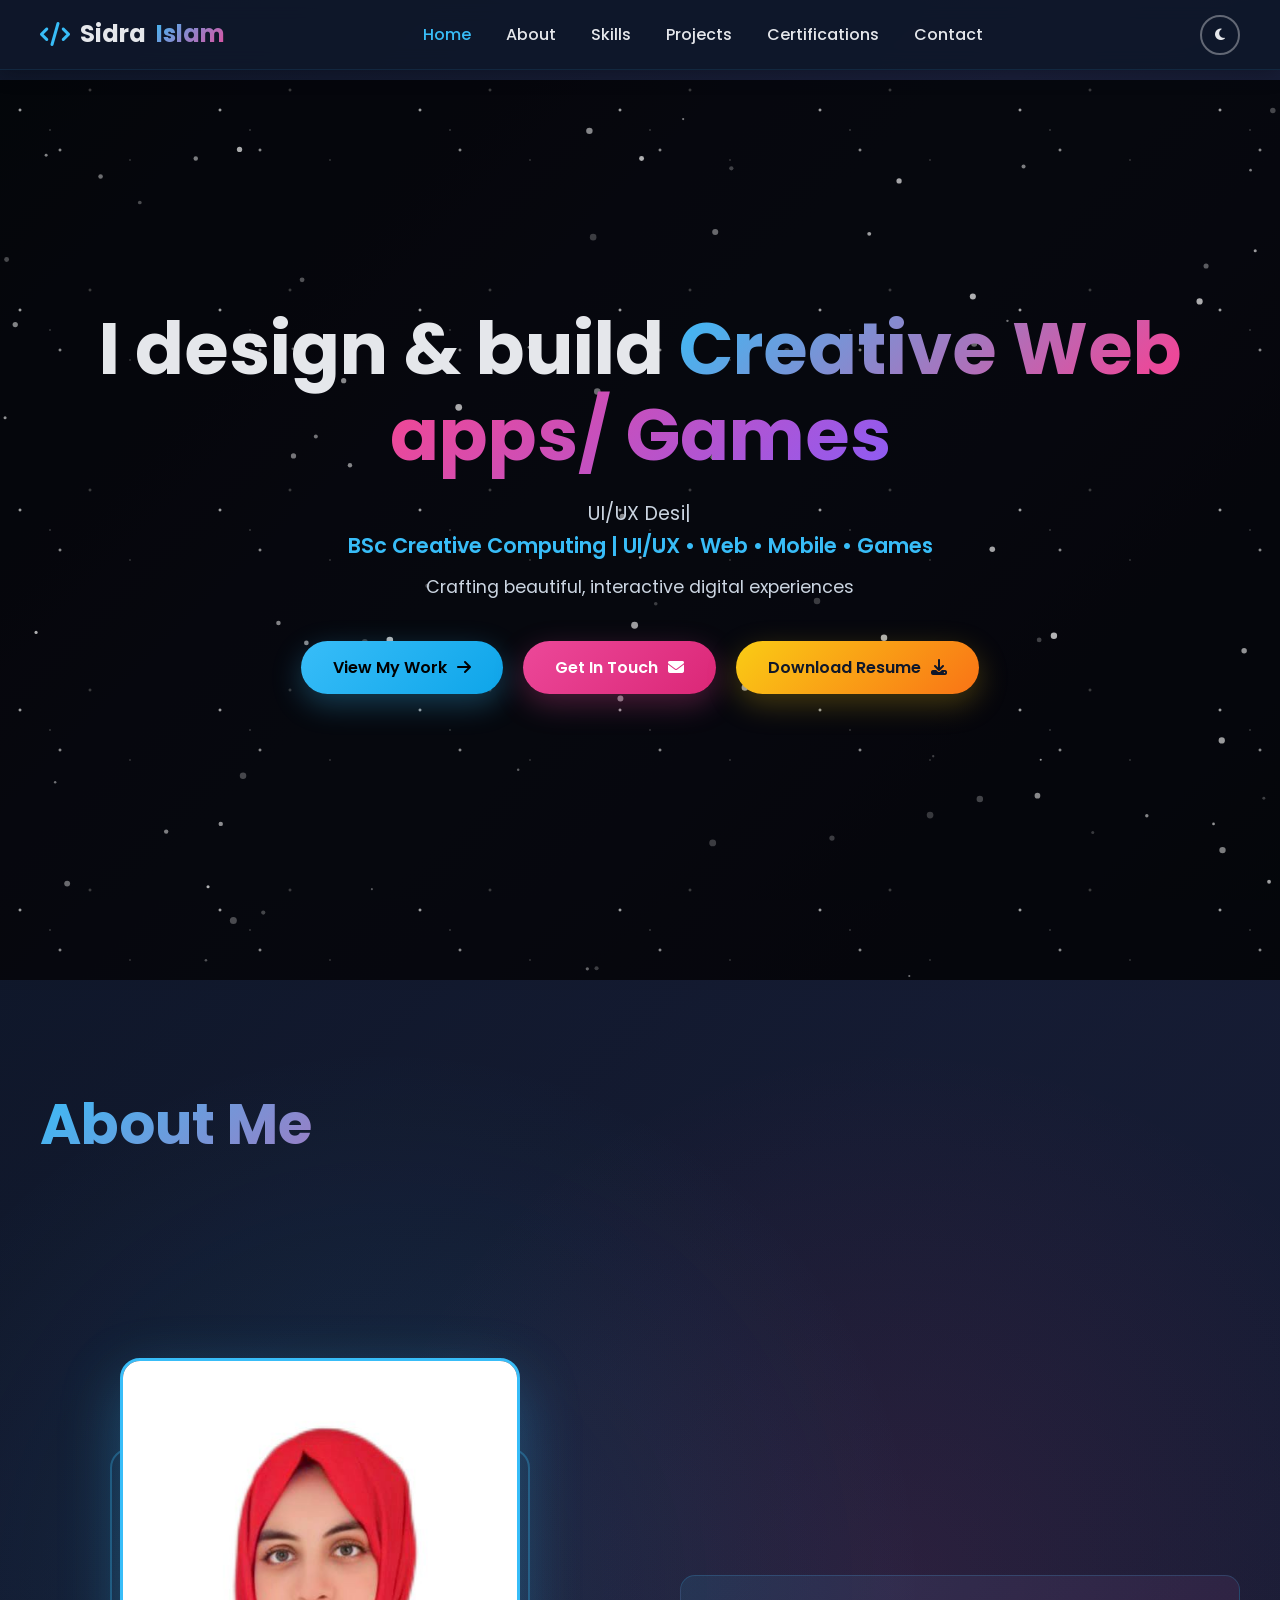
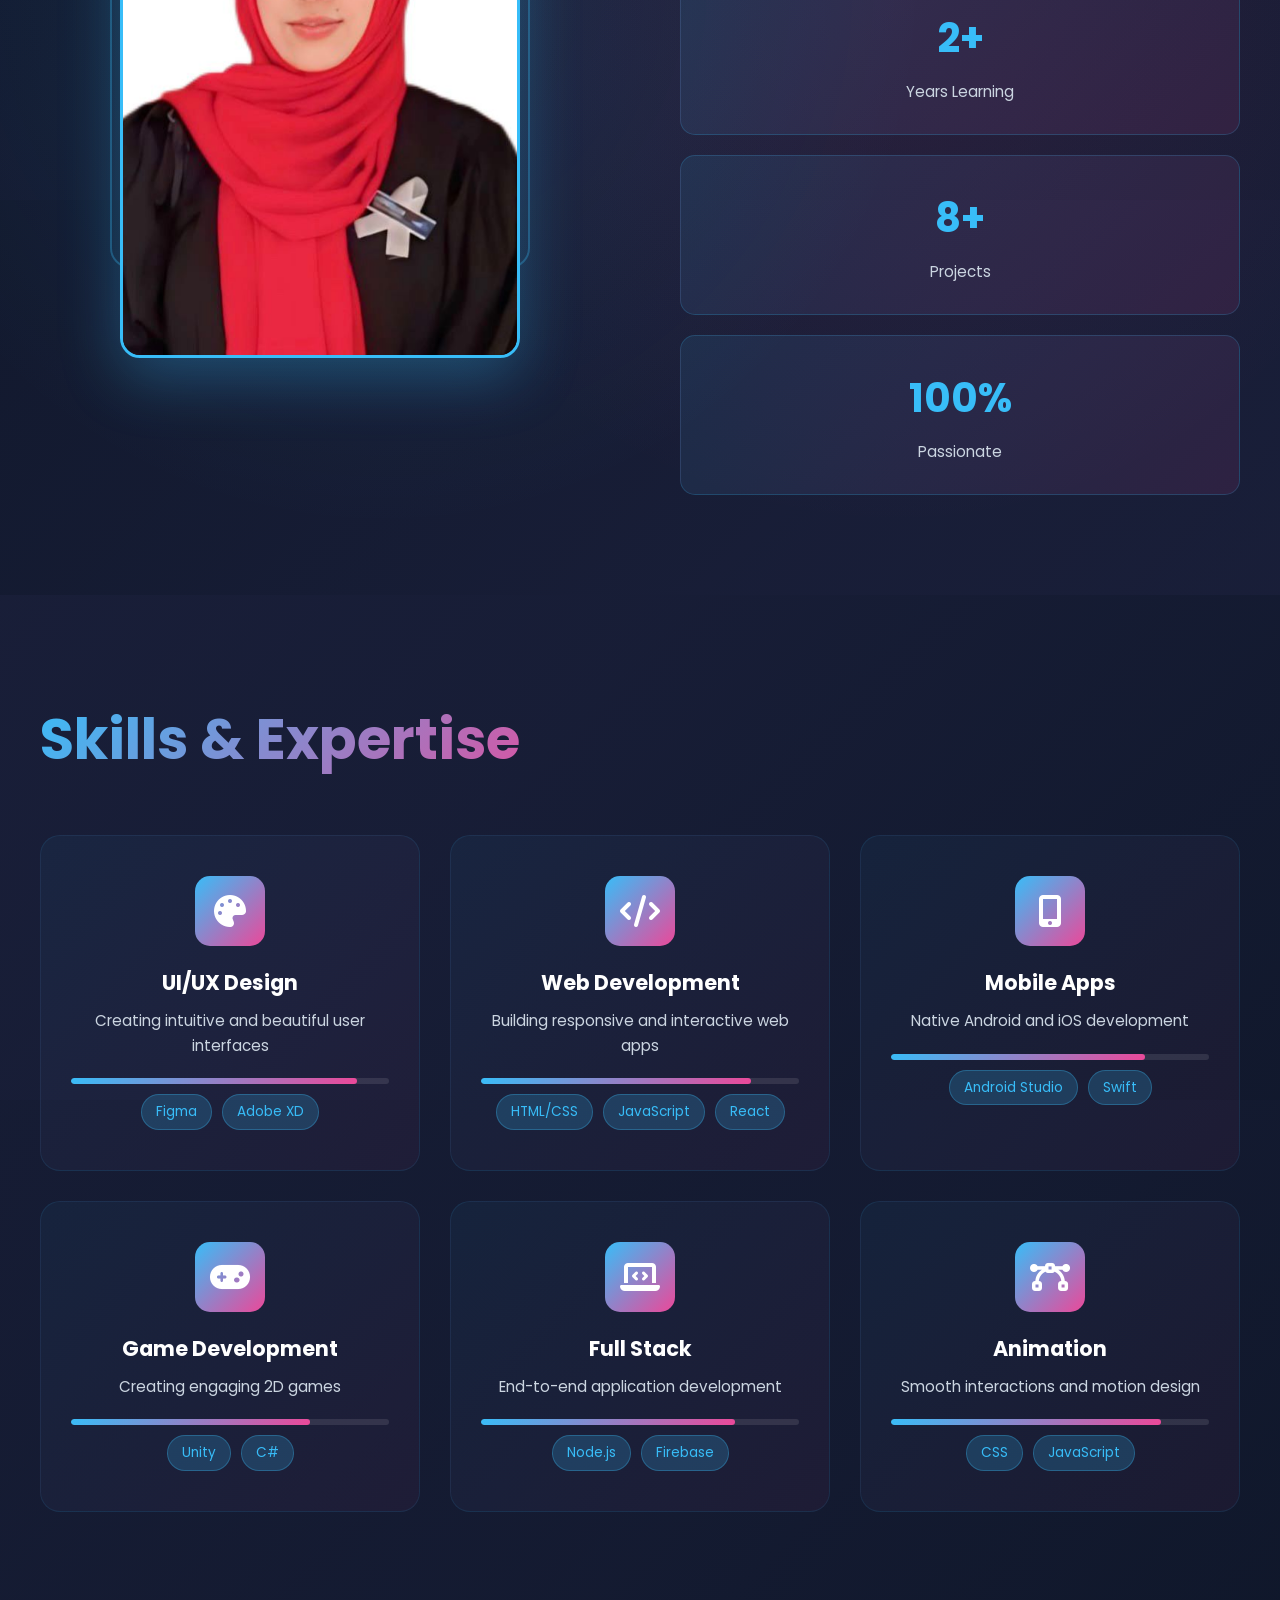
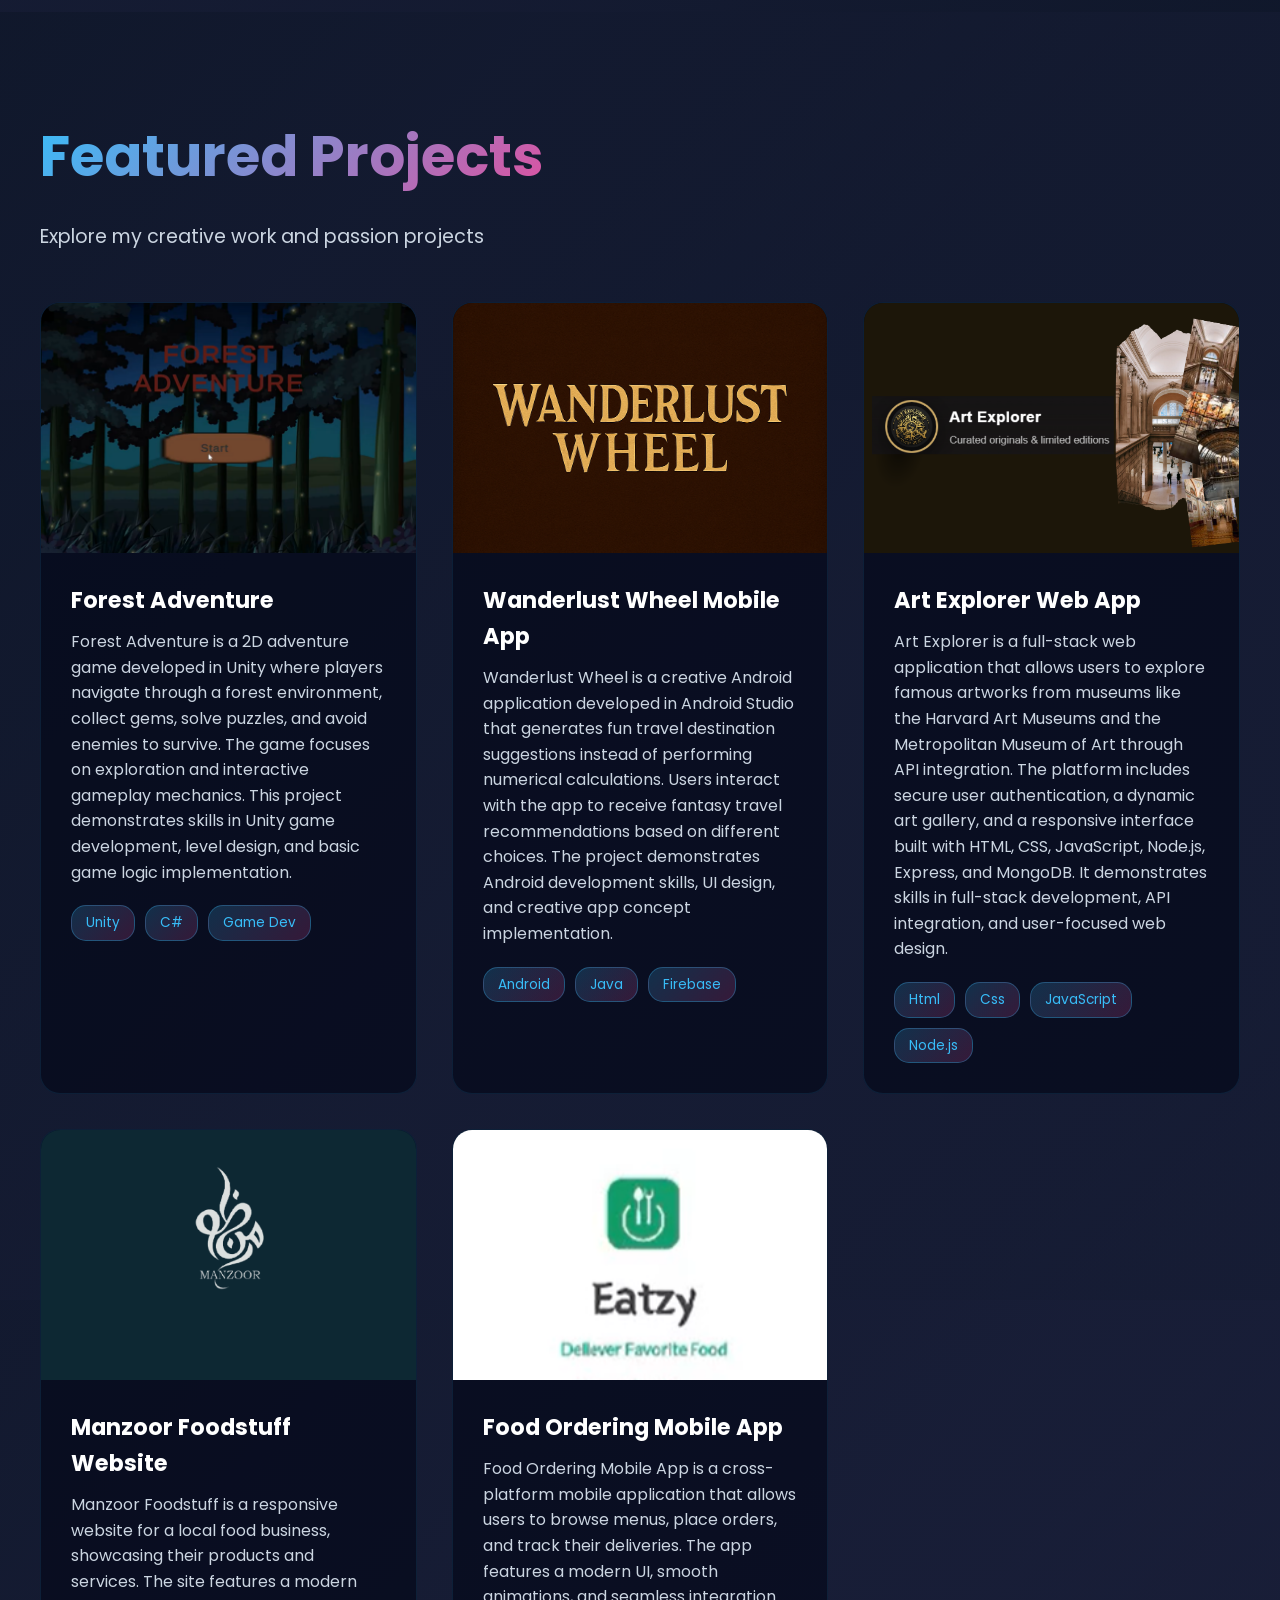
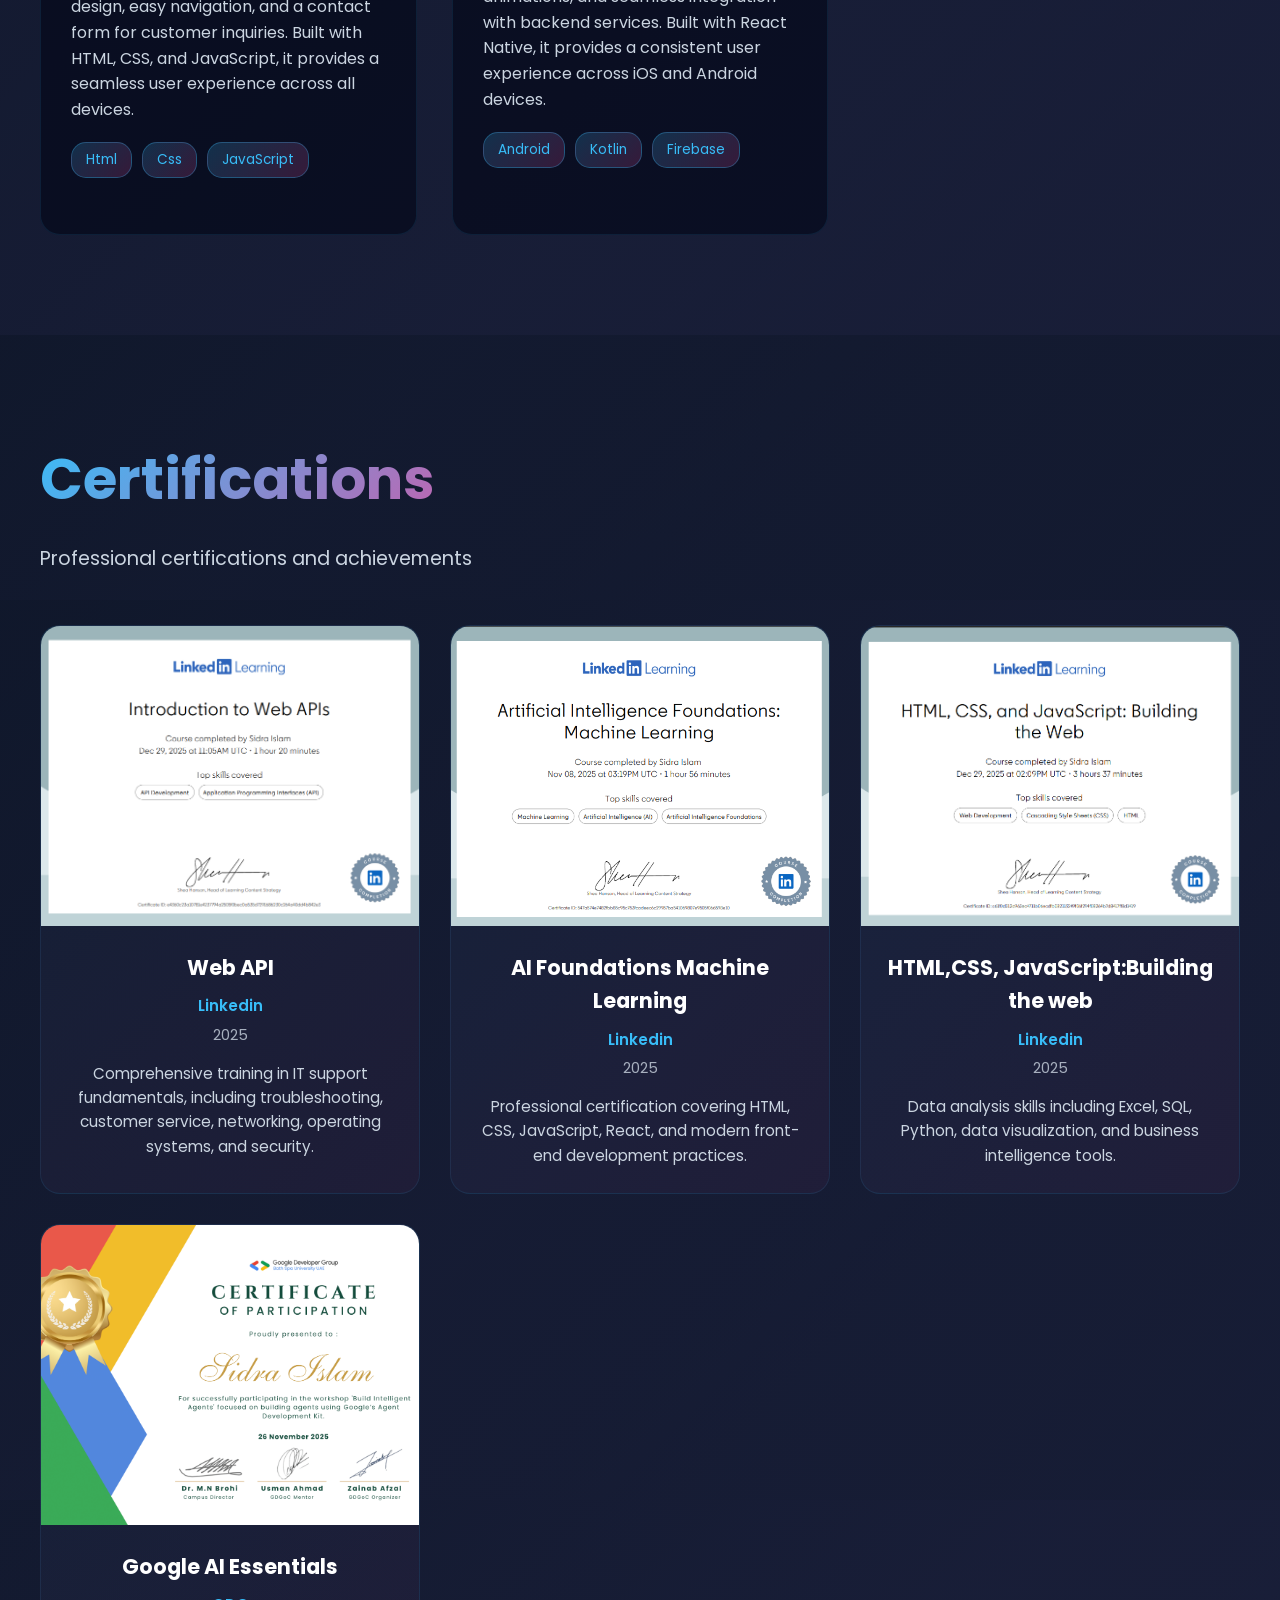
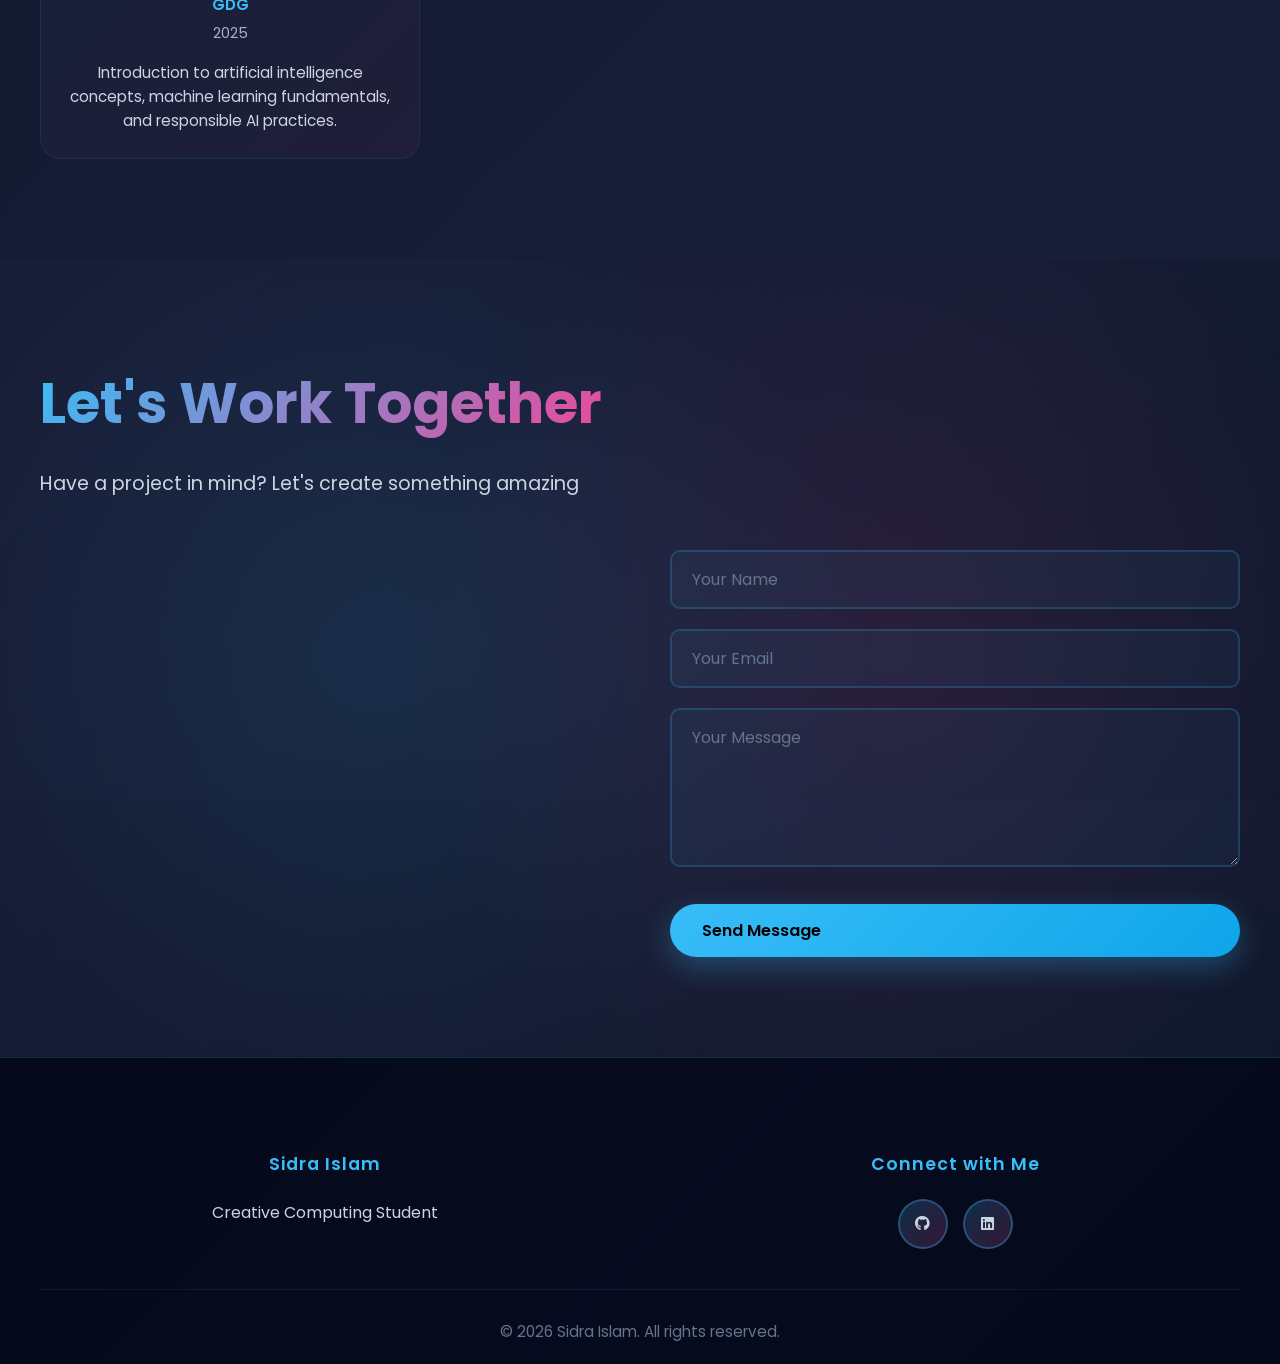
==== Frontend/index.html @ 0fb6f283 "Frontend" ====
<!DOCTYPE html>
<html lang="en">
<head>
  <meta charset="UTF-8" />
  <title>Sidra Islam | Creative Developer Portfolio</title>
  <meta name="viewport" content="width=device-width, initial-scale=1.0" />

  <!-- Fonts -->
  <link href="https://fonts.googleapis.com/css2?family=Poppins:wght@300;400;600;700&family=Space+Mono:wght@400;700&display=swap" rel="stylesheet">

  <!-- Font Awesome -->
  <link rel="stylesheet" href="https://cdnjs.cloudflare.com/ajax/libs/font-awesome/6.5.0/css/all.min.css">

  <link rel="stylesheet" href="style.css">
</head>
<body>
  <button class="scroll-to-top" aria-label="Scroll to top">▲</button>

<!-- NAVBAR -->
<nav class="navbar">
  <div class="logo">
    <i class="fas fa-code"></i>
    Sidra <span>Islam</span>
  </div>
  <ul class="nav-links">
    <li><a href="#home" class="nav-link">Home</a></li>
    <li><a href="#about" class="nav-link">About</a></li>
    <li><a href="#skills" class="nav-link">Skills</a></li>
    <li><a href="#projects" class="nav-link">Projects</a></li>
    <li><a href="#certifications" class="nav-link">Certifications</a></li>
    <li><a href="#contact" class="nav-link">Contact</a></li>
  </ul>
  <button class="theme-toggle" aria-label="Toggle theme">
    <i class="fas fa-sun"></i>
  </button>
  <div class="hamburger">
    <span></span>
    <span></span>
    <span></span>
  </div>
</nav>

<main>

<!-- HERO -->
<section id="home" class="hero">
  <div class="stars"></div>
  <canvas id="particle-canvas" aria-hidden="true"></canvas>

  

  <div class="hero-content">
    <h1 class="hero-title">
      I design & build <span class="gradient-text">Creative Web apps/ Games</span>
    </h1>
    <p class="hero-typed"><span id="typed-text"></span><span class="typed-cursor">|</span></p>
    <p class="hero-subtitle">BSc Creative Computing | UI/UX • Web • Mobile • Games</p>
    <p class="hero-desc">Crafting beautiful, interactive digital experiences</p>

    <div class="hero-buttons">
      <a href="#projects" class="btn btn-primary">
        <span>View My Work</span>
        <i class="fas fa-arrow-right"></i>
      </a>
      <a href="#contact" class="btn btn-secondary">
        <span>Get In Touch</span>
        <i class="fas fa-envelope"></i>
      </a>
      <a href="resume.pdf" class="btn btn-download" download>
        <span>Download Resume</span>
        <i class="fas fa-download"></i>
      </a>
    </div>
  </div>
</section>

<!-- ABOUT -->
<section id="about" class="section about-section">
  <div class="parallax-bg" data-parallax="0.5"></div>
  <div class="section-content">
    <h2 class="section-title">About Me</h2>

    <div class="about-content">
      <div class="about-image">
        <img src="portfolio.jpeg" alt="Sidra Islam">
        <div class="image-border"></div>
      </div>

      <div class="about-text-section">
        <div class="about-text">
          <p>Hi, I’m Sidra — a Creative Computing student at Bath Spa University RAK who enjoys bringing ideas to life through technology.</p>
          <p>For me, coding isn’t just about writing lines of code; it’s about creating experiences. I love designing interactive websites, experimenting with Android apps, and building small games that combine creativity with problem-solving.</p>
          <p>I’m always exploring new tools, learning new skills, and turning curiosity into projects that are both fun and meaningful.</p>
        </div>

        <div class="about-stats">
          <div class="stat-card">
            <div class="stat-number">2+</div>
            <div class="stat-label">Years Learning</div>
          </div>
          <div class="stat-card">
            <div class="stat-number">8+</div>
            <div class="stat-label">Projects</div>
          </div>
          <div class="stat-card">
            <div class="stat-number">100%</div>
            <div class="stat-label">Passionate</div>
          </div>
        </div>
      </div>
    </div>
  </div>
</section>

<!-- SKILLS -->
<section id="skills" class="section skills-section">
  <div class="section-content">
    <h2 class="section-title">Skills & Expertise</h2>

    <div class="skills-grid">
      <div class="skill-card">
        <div class="skill-icon"><i class="fas fa-palette"></i></div>
        <h3>UI/UX Design</h3>
        <p>Creating intuitive and beautiful user interfaces</p>
        <div class="skill-progress" data-skill="90"></div>
        <div class="tech-tags"><span>Figma</span><span>Adobe XD</span></div>
      </div>

      <div class="skill-card">
        <div class="skill-icon"><i class="fas fa-code"></i></div>
        <h3>Web Development</h3>
        <p>Building responsive and interactive web apps</p>
        <div class="skill-progress" data-skill="85"></div>
        <div class="tech-tags"><span>HTML/CSS</span><span>JavaScript</span><span>React</span></div>
      </div>

      <div class="skill-card">
        <div class="skill-icon"><i class="fas fa-mobile-alt"></i></div>
        <h3>Mobile Apps</h3>
        <p>Native Android and iOS development</p>
        <div class="skill-progress" data-skill="80"></div>
        <div class="tech-tags"><span>Android Studio</span><span>Swift</span></div>
      </div>

      <div class="skill-card">
        <div class="skill-icon"><i class="fas fa-gamepad"></i></div>
        <h3>Game Development</h3>
        <p>Creating engaging 2D games</p>
        <div class="skill-progress" data-skill="75"></div>
        <div class="tech-tags"><span>Unity</span><span>C#</span></div>
      </div>

      <div class="skill-card">
        <div class="skill-icon"><i class="fas fa-laptop-code"></i></div>
        <h3>Full Stack</h3>
        <p>End-to-end application development</p>
        <div class="skill-progress" data-skill="80"></div>
        <div class="tech-tags"><span>Node.js</span><span>Firebase</span></div>
      </div>

      <div class="skill-card">
        <div class="skill-icon"><i class="fas fa-bezier-curve"></i></div>
        <h3>Animation</h3>
        <p>Smooth interactions and motion design</p>
        <div class="skill-progress" data-skill="85"></div>
        <div class="tech-tags"><span>CSS</span><span>JavaScript</span></div>
      </div>
    </div>
  </div>
</section>

<!-- PROJECTS -->
<section id="projects" class="section projects-section">
  <div class="section-content">
    <h2 class="section-title">Featured Projects</h2>
    <p class="section-subtitle">Explore my creative work and passion projects</p>

    <div class="projects-grid">

      <!-- Forest Adventure -->
      <div class="project-card">
        <div class="project-image">
          <img src="ForestAdventure.png" alt="Forest Adventure">
          <div class="project-overlay">
            <a href="https://sidraislam.itch.io/forest-adventure" class="project-link">View Project <i class="fas fa-external-link-alt"></i></a>
          </div>
        </div>
        <div class="project-info">
          <h3>Forest Adventure</h3>
          <p>Forest Adventure is a 2D adventure game developed in Unity where players navigate through a forest environment, collect gems, solve puzzles, and avoid enemies to survive. The game focuses on exploration and interactive gameplay mechanics. This project demonstrates skills in Unity game development, level design, and basic game logic implementation.</p>
          <div class="project-tags">
            <span class="tag">Unity</span>
            <span class="tag">C#</span>
            <span class="tag">Game Dev</span>
          </div>
        </div>
      </div>

      <!-- Wanderlust Wheel App -->
      <div class="project-card">
        <div class="project-image">
          <img src="wander.png" alt="Wanderlust Wheel App">
          <div class="project-overlay">
            <a href="https://www.youtube.com/watch?v=rmPqyyoW2Y8" class="project-link">View Project <i class="fas fa-external-link-alt"></i></a>
          </div>
        </div>
        <div class="project-info">
          <h3>Wanderlust Wheel Mobile App</h3>
          <p>Wanderlust Wheel is a creative Android application developed in Android Studio that generates fun travel destination suggestions instead of performing numerical calculations. Users interact with the app to receive fantasy travel recommendations based on different choices. The project demonstrates Android development skills, UI design, and creative app concept implementation.</p>
          <div class="project-tags">
            <span class="tag">Android</span>
            <span class="tag">Java</span>
            <span class="tag">Firebase</span>
          </div>
        </div>
      </div>

       <!-- Art Explorer Web App -->
      <div class="project-card">
        <div class="project-image">
          <img src="art.png" alt="Art Explorer Web App">
          <div class="project-overlay">
            <a href="https://myartwebsite.vercel.app/" class="project-link">View Project <i class="fas fa-external-link-alt"></i></a>
          </div>
        </div>
        <div class="project-info">
          <h3>Art Explorer Web App</h3>
          <p>Art Explorer is a full-stack web application that allows users to explore famous artworks from museums like the Harvard Art Museums and the Metropolitan Museum of Art through API integration. The platform includes secure user authentication, a dynamic art gallery, and a responsive interface built with HTML, CSS, JavaScript, Node.js, Express, and MongoDB. It demonstrates skills in full-stack development, API integration, and user-focused web design.</p>
          <div class="project-tags">
            <span class="tag">Html</span>
            <span class="tag">Css</span>
            <span class="tag">JavaScript</span>
            <span class="tag">Node.js</span>
          </div>
        </div>
      </div>

       <!-- Manzoor Foodstuff -->
      <div class="project-card">
        <div class="project-image">
          <img src="manzoor.png" alt="Manzoor Foodstuff Website">
          <div class="project-overlay">
            <a href="https://manzoor.netlify.app/" class="project-link">View Project <i class="fas fa-external-link-alt"></i></a>
          </div>
        </div>
        <div class="project-info">
          <h3>Manzoor Foodstuff Website</h3>
          <p>Manzoor Foodstuff is a responsive website for a local food business, showcasing their products and services. The site features a modern design, easy navigation, and a contact form for customer inquiries. Built with HTML, CSS, and JavaScript, it provides a seamless user experience across all devices.</p>
          <div class="project-tags">
            <span class="tag">Html</span>
            <span class="tag">Css</span>
            <span class="tag">JavaScript</span>
          </div>
        </div>
      </div>

       <!-- Food Ordering Mobile App -->
      <div class="project-card">
        <div class="project-image">
          <img src="eatzy.png" alt="Food Ordering Mobile App">
          <div class="project-overlay">
            <a href="https://www.youtube.com/watch?v=PSB_Wx4ewww" class="project-link">View Project <i class="fas fa-external-link-alt"></i></a>
          </div>
        </div>
        <div class="project-info">
          <h3>Food Ordering Mobile App</h3>
          <p>Food Ordering Mobile App is a cross-platform mobile application that allows users to browse menus, place orders, and track their deliveries. The app features a modern UI, smooth animations, and seamless integration with backend services. Built with React Native, it provides a consistent user experience across iOS and Android devices.</p>
          <div class="project-tags">
            <span class="tag">Android</span>
            <span class="tag">Kotlin</span>
            <span class="tag">Firebase</span>
          </div>
        </div>
      </div>

       <!-- Machine Learning  -->
      <div class="project-card">
        <div class="project-image">
          <img src="customerchurn.png" alt="Machine Learning Project">
          <div class="project-overlay">
            <a href="https://www.kaggle.com/code/sidraislam/customer-churn-prediction-ml-model" class="project-link">View Project <i class="fas fa-external-link-alt"></i></a>
          </div>
        </div>
        <div class="project-info">
          <h3>Customer Churn Prediction</h3>
          <p>Customer Churn Prediction is a machine learning project aimed at predicting which customers are likely to leave a service. The project involves data preprocessing, feature engineering, and model training using Python and TensorFlow. It demonstrates skills in data analysis, machine learning, and predictive modeling.</p>
          <div class="project-tags">
            <span class="tag">Kaggle</span>
            <span class="tag">Python</span>
            <span class="tag">ML</span>
          </div>
        </div>
      </div>

    </div>
  </div>
</section>

<!-- CERTIFICATIONS -->
<section id="certifications" class="section certifications-section">
  <div class="section-content">
    <h2 class="section-title">Certifications</h2>
    <p class="section-subtitle">Professional certifications and achievements</p>

    <div class="certifications-grid">
      <!-- Certification 1 -->
      <div class="certification-card">
        <div class="certification-image">
          <img src="api.png" alt="Web API Certificate">
          <div class="certification-overlay">
            <a href="google-it-support.png" class="certification-link" target="_blank">View Certificate <i class="fas fa-external-link-alt"></i></a>
          </div>
        </div>
        <div class="certification-info">
          <h3>Web API</h3>
          <p class="certification-issuer">Linkedin</p>
          <p class="certification-date">2025</p>
          <p class="certification-description">Comprehensive training in IT support fundamentals, including troubleshooting, customer service, networking, operating systems, and security.</p>
        </div>
      </div>

      <!-- Certification 2 -->
      <div class="certification-card">
        <div class="certification-image">
          <img src="ai.png" alt="AI Foundations Machine Learning Certificate">
          <div class="certification-overlay">
            <a href="meta-frontend.png" class="certification-link" target="_blank">View Certificate <i class="fas fa-external-link-alt"></i></a>
          </div>
        </div>
        <div class="certification-info">
          <h3>AI Foundations Machine Learning</h3>
          <p class="certification-issuer">Linkedin</p>
          <p class="certification-date">2025</p>
          <p class="certification-description">Professional certification covering HTML, CSS, JavaScript, React, and modern front-end development practices.</p>
        </div>
      </div>

      <!-- Certification 3 -->
      <div class="certification-card">
        <div class="certification-image">
          <img src="html.png" alt="HTML,CSS, JavaScript:Building the web">
          <div class="certification-overlay">
            <a href="ibm-data-analyst.png" class="certification-link" target="_blank">View Certificate <i class="fas fa-external-link-alt"></i></a>
          </div>
        </div>
        <div class="certification-info">
          <h3>HTML,CSS, JavaScript:Building the web</h3>
          <p class="certification-issuer">Linkedin</p>
          <p class="certification-date">2025</p>
          <p class="certification-description">Data analysis skills including Excel, SQL, Python, data visualization, and business intelligence tools.</p>
        </div>
      </div>

      <!-- Certification 4 -->
      <div class="certification-card">
        <div class="certification-image">
          <img src="certificates-67.png" alt="Google AI Essentials Certificate">
          <div class="certification-overlay">
            <a href="google-ai-essentials.png" class="certification-link" target="_blank">View Certificate <i class="fas fa-external-link-alt"></i></a>
          </div>
        </div>
        <div class="certification-info">
          <h3>Google AI Essentials</h3>
          <p class="certification-issuer">GDG</p>
          <p class="certification-date">2025</p>
          <p class="certification-description">Introduction to artificial intelligence concepts, machine learning fundamentals, and responsible AI practices.</p>
        </div>
      </div>

         <!-- Certification 5 -->
      <div class="certification-card">
        <div class="certification-image">
          <img src="python.png" alt="Python">
          <div class="certification-overlay">
            <a href="python.png" class="certification-link" target="_blank">View Certificate <i class="fas fa-external-link-alt"></i></a>
          </div>
        </div>
        <div class="certification-info">
          <h3>Python Intermediate</h3>
          <p class="certification-issuer">Sololearn</p>
          <p class="certification-date">2024</p>
          <p class="certification-description">Python programming skills including data structures, algorithms, and web development.</p>
        </div>
      </div>
    </div>
  </div>
</section>

<!-- CONTACT -->
<section id="contact" class="section contact-section">
  <div class="parallax-bg contact-bg" data-parallax="0.3"></div>

  <div class="section-content">
    <h2 class="section-title">Let's Work Together</h2>
    <p class="section-subtitle">Have a project in mind? Let's create something amazing</p>

    <div class="contact-container">
      <div class="contact-info">

        <div class="info-card">
          <i class="fas fa-envelope"></i>
          <h3>Email</h3>
          <p><a href="mailto:sidraislam234@gmail.com">sidraislam234@gmail.com</a></p>
        </div>

        <div class="info-card">
          <i class="fas fa-map-marker-alt"></i>
          <h3>Location</h3>
          <p>Sharjah, UAE</p>
        </div>

      </div>

      <form class="contact-form">
        <div class="form-group">
          <input type="text" placeholder="Your Name" required>
        </div>
        <div class="form-group">
          <input type="email" placeholder="Your Email" required>
        </div>
        <div class="form-group">
          <textarea placeholder="Your Message" rows="5" required></textarea>
        </div>
        <button type="submit" class="btn btn-primary">Send Message</button>
      </form>
    </div>
  </div>
</section>

</main>

<footer>
  <div class="footer-content">

    <div class="footer-section">
      <h4>Sidra Islam</h4>
      <p>Creative Computing Student</p>
    </div>

    <div class="footer-section">
      <h4>Connect with Me</h4>
      <div class="socials">
        <a href="https://github.com/sidraislam48" class="social-link" target="_blank">
          <i class="fab fa-github"></i>
        </a>
        <a href="https://www.linkedin.com/in/sidra-islam-90b62b352/" class="social-link" target="_blank">
          <i class="fab fa-linkedin"></i>
        </a>
      </div>
    </div>

  </div>

  <div class="footer-bottom">
    <p>© 2026 Sidra Islam. All rights reserved.</p>
  </div>
</footer>

<script src="app.js"></script>
</body>
</html>
---- Frontend/style.css ----
* {
  margin: 0;
  padding: 0;
  box-sizing: border-box;
  font-family: 'Poppins', sans-serif;
}

html, body {
  height: 100%;
} 

html {
  scroll-behavior: smooth;
}

body {
  background: linear-gradient(135deg, #0f172a 0%, #1a1f3a 50%, #0f172a 100%);
  color: #e5e7eb;
  overflow-x: hidden;
  line-height: 1.6;
  display: flex;
  flex-direction: column;
}

/* ===== THEME ===== */
body.dark-theme {
  background: linear-gradient(135deg, #070a12 0%, #13172a 50%, #070a12 100%);
  color: #d1d5db;
}

body.dark-theme .navbar {
  background: rgba(7, 10, 18, 0.95);
}

body.dark-theme .btn-primary {
  background: linear-gradient(135deg, #8b5cf6, #ec4899);
}

body.dark-theme .btn-secondary {
  background: rgba(66, 71, 88, 0.7);
}

body.dark-theme .card, body.dark-theme .skill-card, body.dark-theme .project-card, body.dark-theme .certification-card {
  background: rgba(15, 18, 28, 0.7);
  border-color: rgba(88, 100, 242, 0.2);
}

main {
  flex: 1;
}


/* ===== NAVBAR ===== */
.navbar {
  display: flex;
  justify-content: space-between;
  align-items: center;
  padding: 15px 40px;
  position: fixed;
  top: 0;
  width: 100%;
  background: rgba(15, 23, 42, 0.95);
  backdrop-filter: blur(10px);
  z-index: 1000;
  box-shadow: 0 2px 20px rgba(0, 0, 0, 0.3);
  border-bottom: 1px solid rgba(56, 189, 248, 0.1);
  height: 70px;
}

.logo {
  font-size: 24px;
  font-weight: 700;
  display: flex;
  align-items: center;
  gap: 10px;
  cursor: pointer;
  transition: all 0.3s ease;
}

.logo:hover {
  transform: scale(1.05);
  color: #38bdf8;
}

.logo i {
  color: #38bdf8;
  animation: float 3s ease-in-out infinite;
}

.logo span {
  background: linear-gradient(135deg, #38bdf8, #ec4899);
  -webkit-background-clip: text;
  -webkit-text-fill-color: transparent;
  background-clip: text;
}

.nav-links {
  list-style: none;
  display: flex;
  gap: 35px;
}

.nav-link {
  color: #e5e7eb;
  text-decoration: none;
  position: relative;
  font-weight: 500;
  transition: color 0.3s ease;
}

.nav-link::after {
  content: '';
  position: absolute;
  bottom: -5px;
  left: 0;
  width: 0;
  height: 2px;
  background: linear-gradient(90deg, #38bdf8, #ec4899);
  transition: width 0.3s ease;
}

.nav-link:hover {
  color: #38bdf8;
}

.nav-link:hover::after {
  width: 100%;
}

.hamburger {
  display: none;
  flex-direction: column;
  cursor: pointer;
}

.hamburger span {
  width: 25px;
  height: 3px;
  background: #38bdf8;
  margin: 5px 0;
  border-radius: 3px;
  transition: all 0.3s ease;
}

.theme-toggle {
  background: transparent;
  border: 2px solid rgba(255, 255, 255, 0.35);
  border-radius: 999px;
  width: 40px;
  height: 40px;
  display: flex;
  justify-content: center;
  align-items: center;
  color: #e5e7eb;
  cursor: pointer;
  transition: all 0.3s ease;
  margin-left: 20px;
}

.theme-toggle:hover {
  background: rgba(255, 255, 255, 0.08);
  transform: scale(1.05);
}

.scroll-to-top {
  position: fixed;
  bottom: 30px;
  right: 30px;
  width: 48px;
  height: 48px;
  border-radius: 50%;
  background: rgba(56, 189, 248, 0.9);
  color: #0f172a;
  border: none;
  cursor: pointer;
  display: flex;
  justify-content: center;
  align-items: center;
  font-size: 1.2rem;
  opacity: 0;
  pointer-events: none;
  transition: all 0.3s ease;
  z-index: 1100;
}

.scroll-to-top.visible {
  opacity: 1;
  pointer-events: auto;
  transform: translateY(0);
}

.hero-typed {
  color: #cbd5e1;
  margin-top: 12px;
  font-size: 1.2rem;
  letter-spacing: 0.02em;
  min-height: 28px;
}

.typed-cursor {
  display: inline-block;
  animation: blink 0.8s infinite;
}

@keyframes blink {
  0%, 100% { opacity: 0; }
  50% { opacity: 1; }
}

.skill-progress {
  position: relative;
  height: 6px;
  background: rgba(255, 255, 255, 0.1);
  border-radius: 999px;
  margin: 15px 0 10px;
  overflow: hidden;
}

.skill-progress::after {
  content: '';
  position: absolute;
  top: 0;
  left: 0;
  height: 100%;
  width: var(--progress, 0%);
  background: linear-gradient(135deg, #38bdf8, #ec4899);
  border-radius: 999px;
  transition: width 1.2s ease;
}

/* ===== HERO SECTION ===== */
.hero {
  min-height: 100vh;
  display: flex;
  justify-content: center;
  align-items: center;
  text-align: center;
  margin-top: 80px;
  position: relative;
  overflow: hidden;
  background: linear-gradient(135deg, rgba(15, 23, 42, 0.8) 0%, rgba(26, 31, 58, 0.8) 50%, rgba(15, 23, 42, 0.8) 100%);
}

.stars {
  position: absolute;
  top: 0;
  left: 0;
  width: 100%;
  height: 100%;
  z-index: 0;
  background-image: 
    radial-gradient(2px 2px at 20px 30px, #eee, rgba(0, 0, 0, 0.2)),
    radial-gradient(2px 2px at 60px 70px, #fff, rgba(0, 0, 0, 0.3)),
    radial-gradient(1px 1px at 50px 50px, #ddd, rgba(0, 0, 0, 0.2)),
    radial-gradient(1px 1px at 130px 80px, #fff, rgba(0, 0, 0, 0.2)),
    radial-gradient(2px 2px at 90px 10px, #eee, rgba(0, 0, 0, 0.3));
  background-repeat: repeat;
  background-size: 200px 200px;
  animation: twinkle 5s infinite;
  pointer-events: none;
}

#particle-canvas {
  position: absolute;
  top: 0;
  left: 0;
  width: 100%;
  height: 100%;
  z-index: 1;
  pointer-events: none;
}

.skill-badges {
  position: absolute;
  top: 0;
  left: 0;
  width: 100%;
  height: 100%;
  z-index: 1;
  pointer-events: none;
}

.skill-badge {
  position: absolute;
  top: var(--y, 50%);
  left: var(--x, 50%);
  transform: translate(-50%, -50%);
  width: 56px;
  height: 56px;
  border-radius: 50%;
  display: flex;
  justify-content: center;
  align-items: center;
  background: rgba(56, 189, 248, 0.15);
  border: 2px solid rgba(56, 189, 248, 0.45);
  box-shadow: 0 10px 40px rgba(8, 16, 28, 0.35);
  color: #38bdf8;
  font-size: 1.2rem;
  animation: floatBadge 8s ease-in-out infinite;
  animation-delay: var(--delay, 0s);
}

.skill-badge i {
  transform: translateZ(0);
}

@keyframes floatBadge {
  0%, 100% {
    transform: translate(-50%, -50%) translateY(0) rotate(0deg);
  }
  50% {
    transform: translate(-50%, -50%) translateY(-20px) rotate(15deg);
  }
}

.btn-download {
  background: linear-gradient(135deg, #facc15, #f97316);
  color: #0f172a;
  box-shadow: 0 10px 30px rgba(250, 204, 21, 0.25);
}

.btn-download:hover {
  transform: translateY(-3px) scale(1.02);
  box-shadow: 0 18px 45px rgba(250, 204, 21, 0.45);
}

.btn-download i {
  animation: drop 1.8s ease-in-out infinite;
}

@keyframes drop {
  0%, 100% { transform: translateY(0); }
  50% { transform: translateY(3px); }
}

@keyframes twinkle {
  0%, 100% { opacity: 0.3; }
  50% { opacity: 0.8; }
}

.hero-content {
  position: relative;
  z-index: 2;
  animation: fadeInUp 0.8s ease;
}

.hero-title {
  font-size: clamp(2.5rem, 8vw, 4.5rem);
  font-weight: 700;
  margin-bottom: 20px;
  line-height: 1.2;
}

.gradient-text {
  background: linear-gradient(135deg, #38bdf8, #ec4899, #8b5cf6);
  -webkit-background-clip: text;
  -webkit-text-fill-color: transparent;
  background-clip: text;
  animation: gradientShift 3s ease infinite;
}

@keyframes gradientShift {
  0%, 100% { filter: hue-rotate(0deg); }
  50% { filter: hue-rotate(10deg); }
}

.hero-emoji {
  font-size: 3rem;
  display: inline-block;
  animation: bounce 2s ease infinite;
}

@keyframes bounce {
  0%, 100% { transform: translateY(0); }
  50% { transform: translateY(-20px); }
}

.hero-subtitle {
  font-size: 1.3rem;
  color: #38bdf8;
  margin-bottom: 10px;
  font-weight: 600;
}

.hero-desc {
  font-size: 1.1rem;
  color: #cbd5e1;
  margin-bottom: 40px;
  max-width: 600px;
  margin-left: auto;
  margin-right: auto;
}

.hero-buttons {
  display: flex;
  gap: 20px;
  justify-content: center;
  flex-wrap: wrap;
  margin-bottom: 60px;
}

.btn {
  padding: 14px 32px;
  border-radius: 50px;
  text-decoration: none;
  font-weight: 600;
  display: inline-flex;
  align-items: center;
  gap: 10px;
  cursor: pointer;
  border: none;
  transition: all 0.3s ease;
  position: relative;
  overflow: hidden;
  font-size: 1rem;
}

.btn span {
  position: relative;
  z-index: 2;
}

.btn::before {
  content: '';
  position: absolute;
  top: 0;
  left: -100%;
  width: 100%;
  height: 100%;
  background: rgba(255, 255, 255, 0.2);
  transition: left 0.3s ease;
  z-index: 1;
}

.btn:hover::before {
  left: 100%;
}

.btn-primary {
  background: linear-gradient(135deg, #38bdf8, #0ea5e9);
  color: #000;
  box-shadow: 0 10px 30px rgba(56, 189, 248, 0.3);
}

.btn-primary:hover {
  transform: translateY(-3px);
  box-shadow: 0 15px 40px rgba(56, 189, 248, 0.5);
}

.btn-secondary {
  background: linear-gradient(135deg, #ec4899, #db2777);
  color: #fff;
  box-shadow: 0 10px 30px rgba(236, 72, 153, 0.3);
}

.btn-secondary:hover {
  transform: translateY(-3px);
  box-shadow: 0 15px 40px rgba(236, 72, 153, 0.5);
}

.scroll-indicator {
  position: absolute;
  bottom: 30px;
  left: 50%;
  transform: translateX(-50%);
  display: flex;
  flex-direction: column;
  align-items: center;
  gap: 10px;
  animation: pulse 2s ease infinite;
}

.scroll-indicator span {
  font-size: 0.9rem;
  color: #38bdf8;
}

.mouse {
  width: 24px;
  height: 40px;
  border: 2px solid #38bdf8;
  border-radius: 12px;
  position: relative;
}

.mouse::after {
  content: '';
  position: absolute;
  top: 8px;
  left: 50%;
  transform: translateX(-50%);
  width: 2px;
  height: 8px;
  background: #38bdf8;
  border-radius: 1px;
  animation: scroll 1.5s ease infinite;
}

@keyframes scroll {
  0% { opacity: 1; transform: translateX(-50%) translateY(0); }
  100% { opacity: 0; transform: translateX(-50%) translateY(12px); }
}

@keyframes fadeInUp {
  from {
    opacity: 0;
    transform: translateY(30px);
  }
  to {
    opacity: 1;
    transform: translateY(0);
  }
}

.animate-init {
  opacity: 0;
  transform: translateY(30px);
  transition: all 0.8s ease;
}

.animate-in {
  opacity: 1;
  transform: translateY(0);
}

/* ===== SECTIONS ===== */
.section {
  position: relative;
  padding: 100px 40px;
}

.section-content {
  max-width: 1200px;
  margin: 0 auto;
  position: relative;
  z-index: 2;
}

.section-title {
  font-size: clamp(2rem, 5vw, 3.5rem);
  font-weight: 700;
  margin-bottom: 20px;
  background: linear-gradient(135deg, #38bdf8, #ec4899, #8b5cf6);
  -webkit-background-clip: text;
  -webkit-text-fill-color: transparent;
  background-clip: text;
}

.section-subtitle {
  font-size: 1.2rem;
  color: #cbd5e1;
  margin-bottom: 50px;
}

.parallax-bg {
  position: absolute;
  top: 0;
  left: 0;
  width: 100%;
  height: 100%;
  background: radial-gradient(circle at 30% 50%, rgba(56, 189, 248, 0.1) 0%, transparent 50%),
              radial-gradient(circle at 70% 50%, rgba(236, 72, 153, 0.1) 0%, transparent 50%);
  z-index: 0;
  pointer-events: none;
}

/* ===== ABOUT SECTION ===== */
.about-section {
  background: linear-gradient(135deg, rgba(15, 23, 42, 0.8) 0%, rgba(26, 31, 58, 0.8) 100%);
}

.about-content {
  display: grid;
  grid-template-columns: 1fr 1fr;
  gap: 80px;
  align-items: center;
  margin-top: 50px;
}

.about-image {
  position: relative;
  display: flex;
  justify-content: center;
  align-items: center;
  animation: fadeInUp 0.8s ease;
}

.about-image img {
  width: 100%;
  max-width: 400px;
  height: 600px;
  border-radius: 20px;
  object-fit: cover;
  border: 3px solid #38bdf8;
  box-shadow: 0 20px 60px rgba(56, 189, 248, 0.3);
  transition: all 0.5s ease;
  z-index: 2;
  position: relative;
}

.about-image:hover img {
  transform: scale(1.05);
  border-color: #ec4899;
  box-shadow: 0 30px 80px rgba(56, 189, 248, 0.5);
}

.image-border {
  position: absolute;
  width: 420px;
  height: 420px;
  border: 2px solid rgba(56, 189, 248, 0.3);
  border-radius: 20px;
  animation: borderRotate 8s linear infinite;
}

@keyframes borderRotate {
  0% { transform: rotate(0deg); }
  100% { transform: rotate(360deg); }
}

.about-text-section {
  animation: fadeInUp 0.8s ease 0.2s both;
}

.about-text-section {
  animation: fadeInUp 0.8s ease 0.2s both;
}

.about-text p {
  font-size: 1.1rem;
  color: #cbd5e1;
  margin-bottom: 20px;
  line-height: 1.8;
  animation: fadeInUp 0.8s ease;
}

.stat-card {
  background: linear-gradient(135deg, rgba(56, 189, 248, 0.1) 0%, rgba(236, 72, 153, 0.1) 100%);
  padding: 30px;
  border-radius: 15px;
  text-align: center;
  border: 1px solid rgba(56, 189, 248, 0.2);
  transition: all 0.3s ease;
  animation: fadeInUp 0.8s ease;
}

.stat-card:hover {
  transform: translateY(-10px);
  border-color: #38bdf8;
  background: linear-gradient(135deg, rgba(56, 189, 248, 0.2) 0%, rgba(236, 72, 153, 0.2) 100%);
  box-shadow: 0 20px 40px rgba(56, 189, 248, 0.2);
}

.stat-number {
  font-size: 2.5rem;
  font-weight: 700;
  color: #38bdf8;
  margin-bottom: 10px;
}

.stat-label {
  color: #cbd5e1;
  font-size: 0.95rem;
}

.about-stats {
  display: flex;
  flex-direction: column;
  gap: 20px;
  margin-top: 30px;
}

/* ===== SKILLS SECTION ===== */
.skills-section {
  background: linear-gradient(135deg, rgba(26, 31, 58, 0.8) 0%, rgba(15, 23, 42, 0.8) 100%);
}

.skills-grid {
  display: grid;
  grid-template-columns: repeat(auto-fit, minmax(300px, 1fr));
  gap: 30px;
  margin-top: 50px;
}

.skill-card {
  background: linear-gradient(135deg, rgba(56, 189, 248, 0.05) 0%, rgba(236, 72, 153, 0.05) 100%);
  padding: 40px 30px;
  border-radius: 20px;
  border: 1px solid rgba(56, 189, 248, 0.1);
  text-align: center;
  transition: all 0.3s ease;
  cursor: pointer;
  position: relative;
  overflow: hidden;
  animation: fadeInUp 0.8s ease;
}

.skill-card::before {
  content: '';
  position: absolute;
  top: -50%;
  left: -50%;
  width: 200%;
  height: 200%;
  background: radial-gradient(circle, rgba(56, 189, 248, 0.1) 0%, transparent 70%);
  transition: all 0.3s ease;
  opacity: 0;
}

.skill-card:hover::before {
  top: 0;
  left: 0;
  opacity: 1;
}

.skill-card:hover {
  transform: translateY(-15px);
  border-color: #38bdf8;
  background: linear-gradient(135deg, rgba(56, 189, 248, 0.15) 0%, rgba(236, 72, 153, 0.15) 100%);
  box-shadow: 0 30px 60px rgba(56, 189, 248, 0.2);
}

.skill-icon {
  width: 70px;
  height: 70px;
  margin: 0 auto 20px;
  background: linear-gradient(135deg, #38bdf8, #ec4899);
  border-radius: 15px;
  display: flex;
  justify-content: center;
  align-items: center;
  font-size: 2rem;
  color: #fff;
  transition: all 0.3s ease;
}

.skill-card:hover .skill-icon {
  transform: scale(1.1) rotate(5deg);
  box-shadow: 0 15px 40px rgba(56, 189, 248, 0.4);
}

.skill-card h3 {
  font-size: 1.3rem;
  margin-bottom: 10px;
  color: #fff;
}

.skill-card p {
  color: #cbd5e1;
  margin-bottom: 20px;
  font-size: 0.95rem;
}

.tech-tags {
  display: flex;
  flex-wrap: wrap;
  gap: 10px;
  justify-content: center;
}

.tech-tags span {
  background: rgba(56, 189, 248, 0.2);
  color: #38bdf8;
  padding: 6px 14px;
  border-radius: 20px;
  font-size: 0.85rem;
  border: 1px solid rgba(56, 189, 248, 0.3);
  transition: all 0.3s ease;
}

.tech-tags span:hover {
  background: #38bdf8;
  color: #000;
}

/* ===== PROJECTS SECTION ===== */
.projects-section {
  background: linear-gradient(135deg, rgba(15, 23, 42, 0.8) 0%, rgba(26, 31, 58, 0.8) 100%);
}

.projects-grid {
  display: grid;
  grid-template-columns: repeat(auto-fit, minmax(320px, 1fr));
  gap: 35px;
  margin-top: 50px;
}

.project-card {
  background: rgba(2, 6, 23, 0.6);
  border-radius: 20px;
  overflow: hidden;
  border: 1px solid rgba(56, 189, 248, 0.1);
  transition: all 0.3s ease;
  cursor: pointer;
  animation: fadeInUp 0.8s ease;
}

.project-card:hover {
  transform: translateY(-15px);
  border-color: #38bdf8;
  box-shadow: 0 30px 60px rgba(56, 189, 248, 0.2);
}

.project-image {
  position: relative;
  overflow: hidden;
  height: 250px;
}

.project-image img {
  width: 100%;
  height: 100%;
  object-fit: cover;
  transition: transform 0.5s ease;
}

.project-card:hover .project-image img {
  transform: scale(1.1) rotate(2deg);
}

.project-overlay {
  position: absolute;
  top: 0;
  left: 0;
  width: 100%;
  height: 100%;
  background: linear-gradient(135deg, rgba(56, 189, 248, 0.9) 0%, rgba(236, 72, 153, 0.9) 100%);
  display: flex;
  justify-content: center;
  align-items: center;
  opacity: 0;
  transition: all 0.3s ease;
}

.project-card:hover .project-overlay {
  opacity: 1;
}

.project-link {
  color: #fff;
  font-weight: 600;
  font-size: 1.1rem;
  display: flex;
  align-items: center;
  gap: 10px;
  text-decoration: none;
  padding: 12px 25px;
  border: 2px solid #fff;
  border-radius: 30px;
  transition: all 0.3s ease;
}

.project-link:hover {
  transform: scale(1.05);
  box-shadow: 0 10px 30px rgba(0, 0, 0, 0.3);
}

.project-info {
  padding: 30px;
}

.project-info h3 {
  font-size: 1.4rem;
  margin-bottom: 10px;
  color: #fff;
}

.project-info p {
  color: #cbd5e1;
  margin-bottom: 20px;
  line-height: 1.6;
}

.project-tags {
  display: flex;
  flex-wrap: wrap;
  gap: 10px;
}

.tag {
  background: linear-gradient(135deg, rgba(56, 189, 248, 0.2), rgba(236, 72, 153, 0.2));
  color: #38bdf8;
  padding: 6px 14px;
  border-radius: 15px;
  font-size: 0.85rem;
  border: 1px solid rgba(56, 189, 248, 0.3);
  transition: all 0.3s ease;
}

.tag:hover {
  background: linear-gradient(135deg, #38bdf8, #ec4899);
  color: #fff;
  border-color: transparent;
}

/* ===== CERTIFICATIONS SECTION ===== */
.certifications-section {
  background: linear-gradient(135deg, rgba(15, 23, 42, 0.8) 0%, rgba(26, 31, 58, 0.8) 100%);
}

.certifications-grid {
  display: grid;
  grid-template-columns: repeat(auto-fit, minmax(350px, 1fr));
  gap: 30px;
  margin-top: 50px;
}

.certification-card {
  background: linear-gradient(135deg, rgba(56, 189, 248, 0.05) 0%, rgba(236, 72, 153, 0.05) 100%);
  border-radius: 20px;
  border: 1px solid rgba(56, 189, 248, 0.1);
  overflow: hidden;
  transition: all 0.3s ease;
  cursor: pointer;
  position: relative;
  animation: fadeInUp 0.8s ease;
}

.certification-card:hover {
  transform: translateY(-10px);
  border-color: #38bdf8;
  background: linear-gradient(135deg, rgba(56, 189, 248, 0.1) 0%, rgba(236, 72, 153, 0.1) 100%);
  box-shadow: 0 20px 40px rgba(56, 189, 248, 0.2);
}

.certification-image {
  position: relative;
  width: 100%;
  height: 300px;
  overflow: hidden;
}

.certification-image img {
  width: 100%;
  height: 100%;
  object-fit: cover;
  transition: all 0.3s ease;
}

.certification-card:hover .certification-image img {
  transform: scale(1.05);
}

.certification-overlay {
  position: absolute;
  top: 0;
  left: 0;
  width: 100%;
  height: 100%;
  background: linear-gradient(135deg, rgba(56, 189, 248, 0.9) 0%, rgba(236, 72, 153, 0.9) 100%);
  display: flex;
  justify-content: center;
  align-items: center;
  opacity: 0;
  transition: all 0.3s ease;
}

.certification-card:hover .certification-overlay {
  opacity: 1;
}

.certification-link {
  color: #fff;
  font-weight: 600;
  font-size: 1.1rem;
  display: flex;
  align-items: center;
  gap: 10px;
  text-decoration: none;
  transition: all 0.3s ease;
}

.certification-link:hover {
  transform: scale(1.05);
}

.certification-info {
  padding: 25px;
  text-align: center;
}

.certification-info h3 {
  font-size: 1.3rem;
  margin-bottom: 10px;
  color: #fff;
}

.certification-issuer {
  color: #38bdf8;
  font-weight: 600;
  margin-bottom: 5px;
  font-size: 0.95rem;
}

.certification-date {
  color: #cbd5e1;
  font-size: 0.9rem;
  margin-bottom: 15px;
  opacity: 0.8;
}

.certification-description {
  color: #cbd5e1;
  font-size: 0.95rem;
  line-height: 1.6;
  margin: 0;
}

/* ===== CONTACT SECTION ===== */
.contact-section {
  background: linear-gradient(135deg, rgba(26, 31, 58, 0.8) 0%, rgba(15, 23, 42, 0.8) 100%);
}

.contact-container {
  display: grid;
  grid-template-columns: 1fr 1fr;
  gap: 60px;
  margin-top: 50px;
  align-items: start;
}

.contact-info {
  display: grid;
  grid-template-columns: 1fr;
  gap: 25px;
}

.info-card {
  background: linear-gradient(135deg, rgba(56, 189, 248, 0.1) 0%, rgba(236, 72, 153, 0.1) 100%);
  padding: 30px;
  border-radius: 15px;
  border: 1px solid rgba(56, 189, 248, 0.2);
  text-align: center;
  transition: all 0.3s ease;
  animation: fadeInUp 0.8s ease;
}

.info-card:hover {
  transform: translateY(-10px);
  border-color: #38bdf8;
  background: linear-gradient(135deg, rgba(56, 189, 248, 0.2) 0%, rgba(236, 72, 153, 0.2) 100%);
  box-shadow: 0 20px 40px rgba(56, 189, 248, 0.2);
}

.info-card i {
  font-size: 2.5rem;
  color: #38bdf8;
  margin-bottom: 15px;
  transition: transform 0.3s ease;
}

.info-card:hover i {
  transform: scale(1.2) rotate(10deg);
}

.info-card h3 {
  margin-bottom: 10px;
  color: #fff;
}

.info-card p {
  color: #cbd5e1;
}

.info-card a {
  color: #38bdf8;
  text-decoration: none;
  transition: all 0.3s ease;
}

.info-card a:hover {
  text-decoration: underline;
  color: #ec4899;
}

.contact-form {
  display: grid;
  gap: 20px;
}

.form-group {
  animation: fadeInUp 0.8s ease;
}

.contact-form input,
.contact-form textarea {
  width: 100%;
  padding: 15px 20px;
  background: rgba(56, 189, 248, 0.05);
  border: 2px solid rgba(56, 189, 248, 0.2);
  border-radius: 10px;
  color: #e5e7eb;
  font-family: 'Poppins', sans-serif;
  font-size: 1rem;
  transition: all 0.3s ease;
  resize: vertical;
}

.contact-form input:focus,
.contact-form textarea:focus {
  outline: none;
  border-color: #38bdf8;
  background: rgba(56, 189, 248, 0.1);
  box-shadow: 0 0 20px rgba(56, 189, 248, 0.3);
}

.contact-form input::placeholder,
.contact-form textarea::placeholder {
  color: #64748b;
}

.contact-form button {
  margin-top: 10px;
}

/* ===== FOOTER ===== */
footer {
  background: rgba(2, 6, 23, 0.8);
  border-top: 1px solid rgba(56, 189, 248, 0.2);
  padding: 60px 40px 20px;
  margin-top: auto;
  margin-bottom: 0;
}

.footer-content {
  max-width: 1200px;
  margin: 0 auto;
  display: grid;
  grid-template-columns: repeat(2, 1fr);
  gap: 60px;
  margin-bottom: 40px;
  justify-items: center;
  text-align: center;
}

.footer-section {
  animation: fadeInUp 0.8s ease;
}
.footer-section {
  margin-top: 2rem;
  text-align: center;
}

.footer-section h4 {
  font-size: 1.2rem;
  margin-bottom: 1rem;
  color: #fff;
  letter-spacing: 1px;
}

.socials {
  display: flex;
  justify-content: center;
  gap: 1.5rem;
}

.social-link {
  font-size: 1.8rem;
  color: #bbb;
  transition: all 0.3s ease;
}

.social-link:hover {
  color: #00f5ff;
  transform: translateY(-5px) scale(1.1);
}
.footer-section h4 {
  color: #38bdf8;
  margin-bottom: 20px;
  font-size: 1.1rem;
  font-weight: 600;
}

.footer-section p {
  color: #cbd5e1;
  line-height: 1.8;
}

.footer-section ul {
  list-style: none;
}

.footer-section ul li {
  margin-bottom: 12px;
}

.footer-section a {
  color: #cbd5e1;
  text-decoration: none;
  transition: all 0.3s ease;
  font-size: 0.95rem;
}

.footer-section a:hover {
  color: #38bdf8;
  transform: translateX(5px);
}

.socials {
  display: flex;
  gap: 15px;
  justify-content: center;
}

.social-link {
  width: 50px;
  height: 50px;
  background: linear-gradient(135deg, rgba(56, 189, 248, 0.2), rgba(236, 72, 153, 0.2));
  border: 2px solid rgba(56, 189, 248, 0.3);
  border-radius: 50%;
  display: flex;
  justify-content: center;
  align-items: center;
  color: #38bdf8;
  font-size: 1.3rem;
  transition: all 0.3s ease;
  text-decoration: none;
}

.social-link:hover {
  background: linear-gradient(135deg, #38bdf8, #ec4899);
  transform: translateY(-8px) scale(1.15);
  color: #fff;
  border-color: transparent;
  box-shadow: 0 15px 40px rgba(56, 189, 248, 0.5);
}

.footer-bottom {
  text-align: center;
  padding-top: 30px;
  border-top: 1px solid rgba(56, 189, 248, 0.1);
  color: #64748b;
  font-size: 0.95rem;
}

.heart {
  display: inline-block;
  animation: heartbeat 1.5s ease infinite;
}

@keyframes heartbeat {
  0%, 100% { transform: scale(1); }
  50% { transform: scale(1.2); }
}

/* ===== ANIMATIONS ===== */
@keyframes float {
  0%, 100% { transform: translateY(0px); }
  50% { transform: translateY(-10px); }
}

@keyframes pulse {
  0%, 100% { transform: translateX(-50%) translateY(0); }
  50% { transform: translateX(-50%) translateY(-10px); }
}

/* ===== RESPONSIVE DESIGN ===== */
@media (max-width: 768px) {
  .navbar {
    padding: 15px 20px;
  }

  .nav-links {
    display: none;
  }

  .hamburger {
    display: flex;
  }

  .theme-toggle {
    display: none;
  }

  .section {
    padding: 60px 20px;
  }

  .hero {
    margin-top: 40px;
  }

  .hero-title {
    font-size: 2rem;
  }

  .hero-emoji {
    font-size: 2rem;
  }

  .hero-buttons {
    flex-direction: column;
    align-items: center;
  }

  .btn {
    width: 100%;
    justify-content: center;
  }

  .about-content {
    grid-template-columns: 1fr;
    gap: 30px;
  }

  .about-image {
    max-width: 300px;
    margin: 0 auto;
  }

  .about-image img {
    max-width: 300px;
    height: 300px;
  }

  .image-border {
    width: 320px;
    height: 320px;
  }

  .about-stats {
    grid-template-columns: 1fr;
    margin-top: 30px;
  }

  .contact-container {
    grid-template-columns: 1fr;
    gap: 30px;
  }

  .certifications-grid {
    grid-template-columns: 1fr;
    gap: 20px;
  }

  .certification-image {
    height: 150px;
  }

  .certification-info {
    padding: 20px;
  }

  .footer-content {
    gap: 20px;
  }
}

@media (max-width: 480px) {
  .section {
    padding: 40px 15px;
  }

  .hero-title {
    font-size: 1.5rem;
  }

  .section-title {
    font-size: 1.8rem;
  }

  .hero-subtitle {
    font-size: 1rem;
  }

  .skills-grid {
    grid-template-columns: 1fr;
  }

  .projects-grid {
    grid-template-columns: 1fr;
  }

  .navbar {
    padding: 10px 15px;
  }

  .logo {
    font-size: 18px;
  }

  .logo i {
    display: none;
  }
}
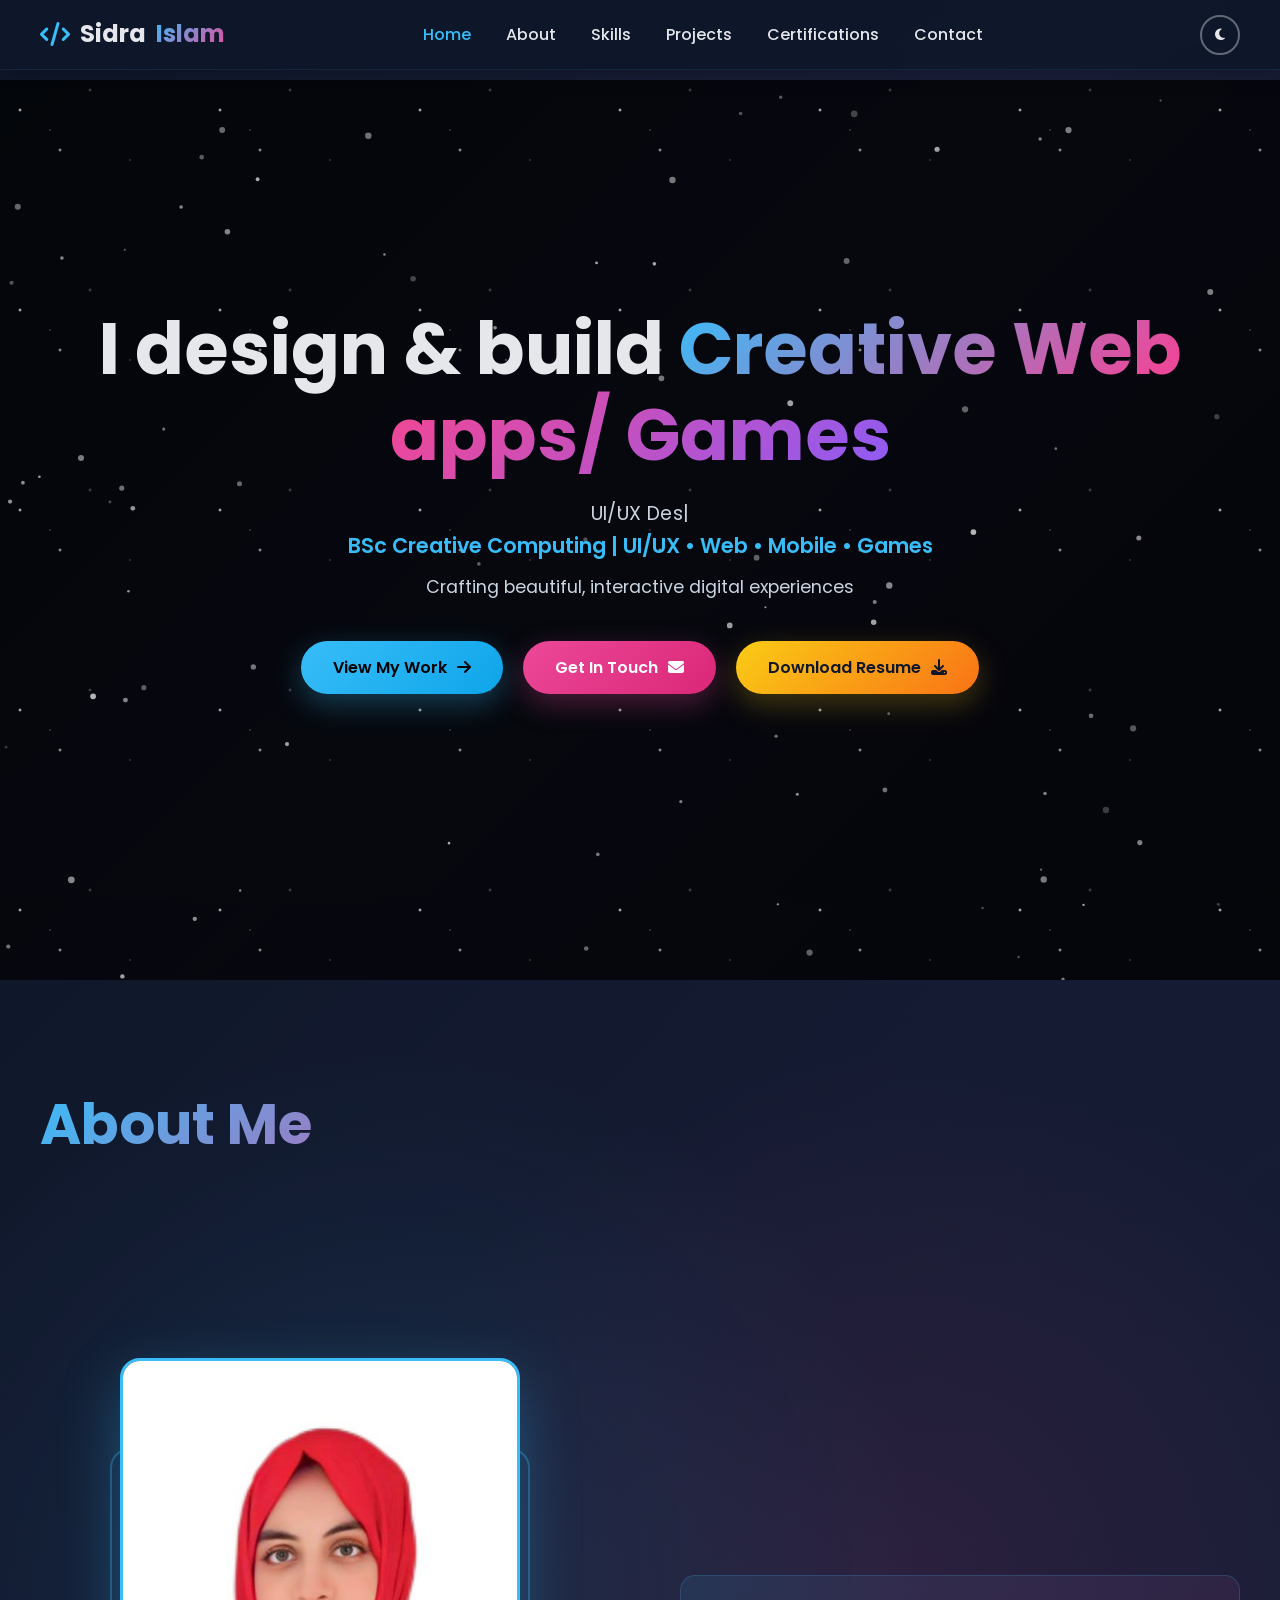
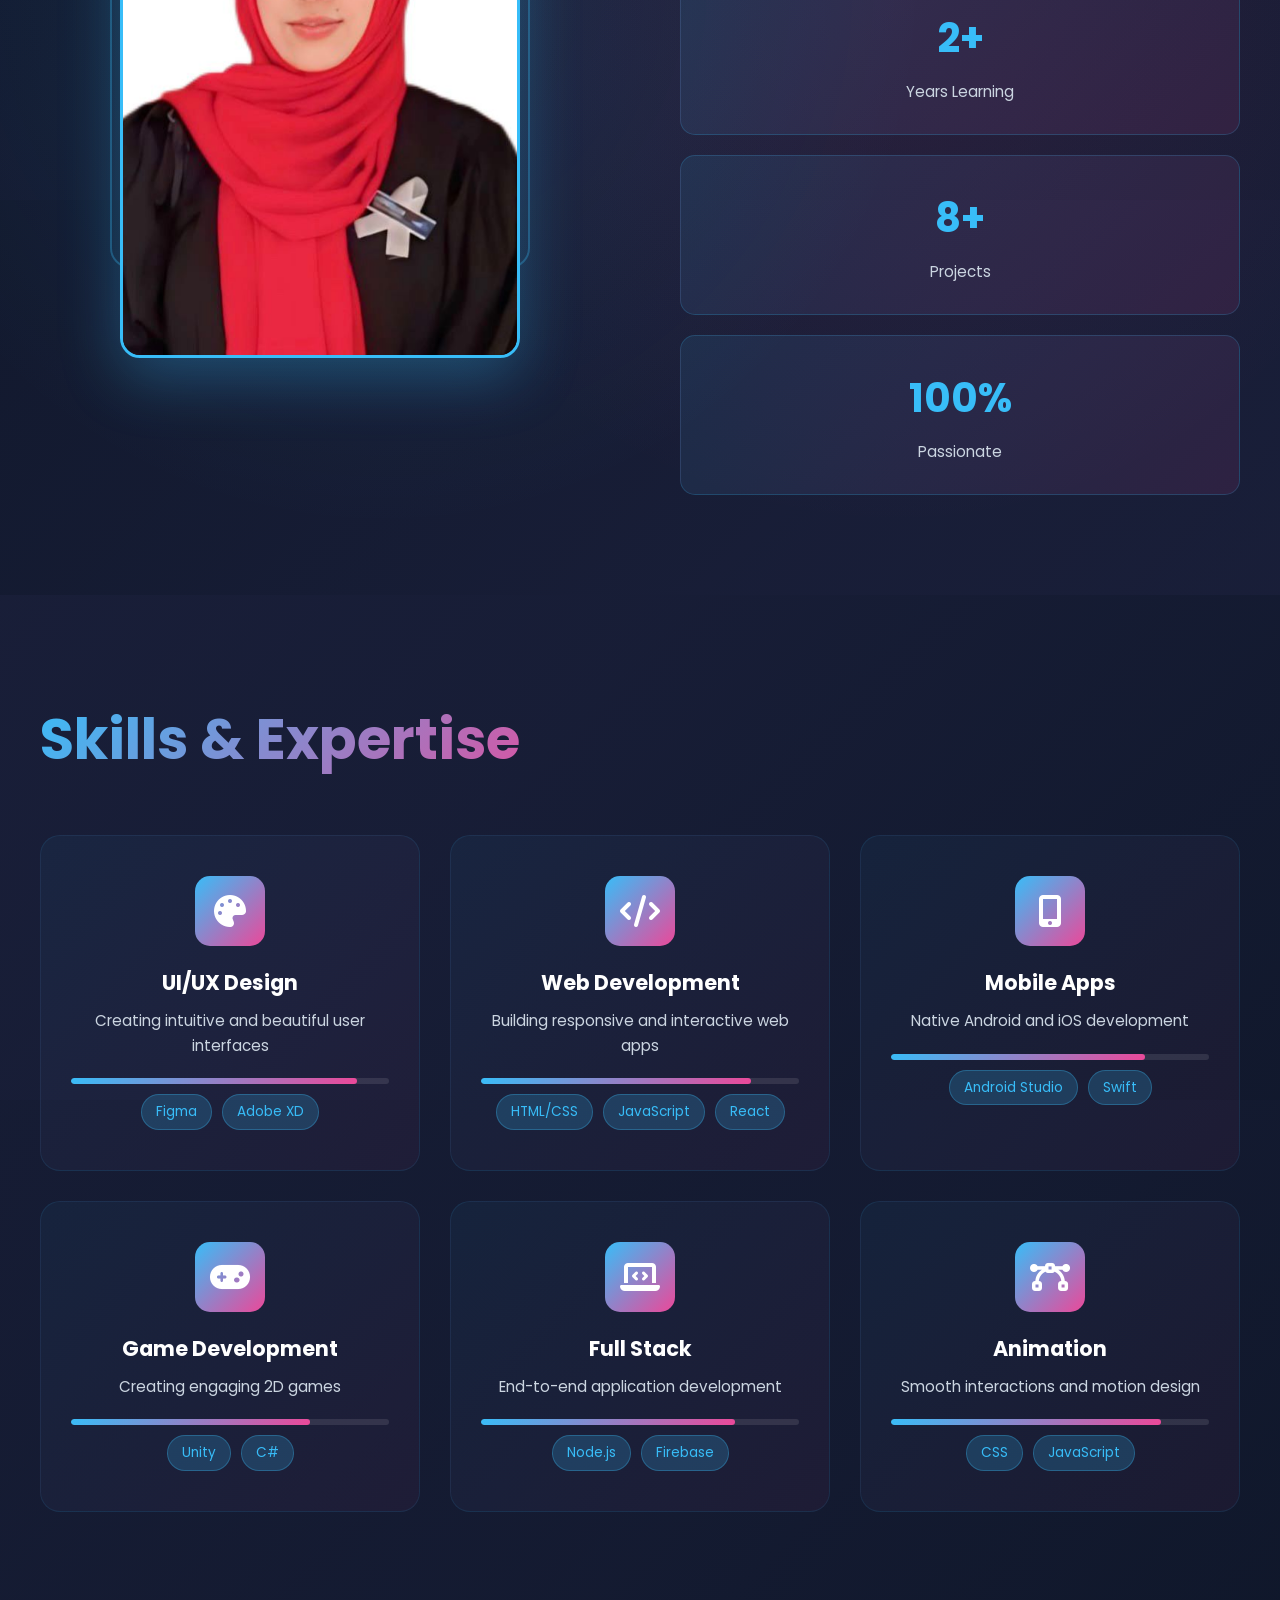
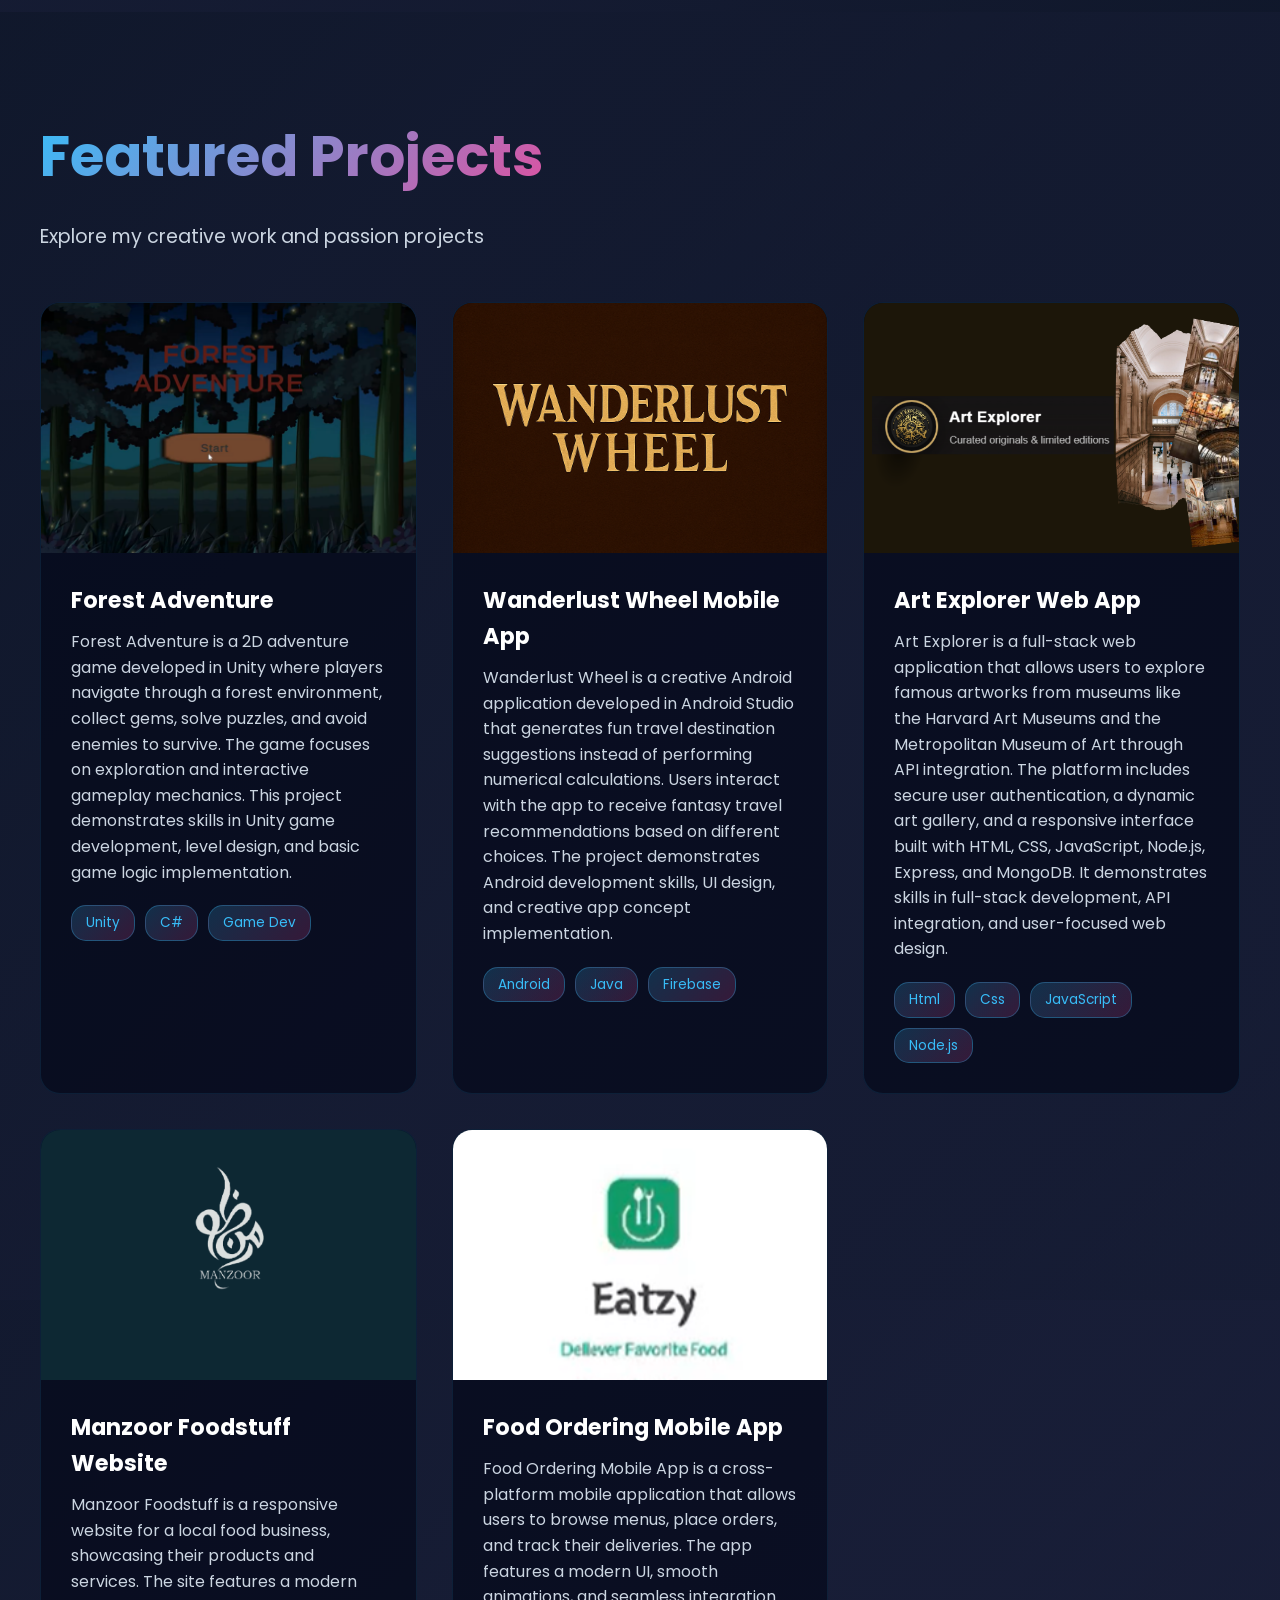
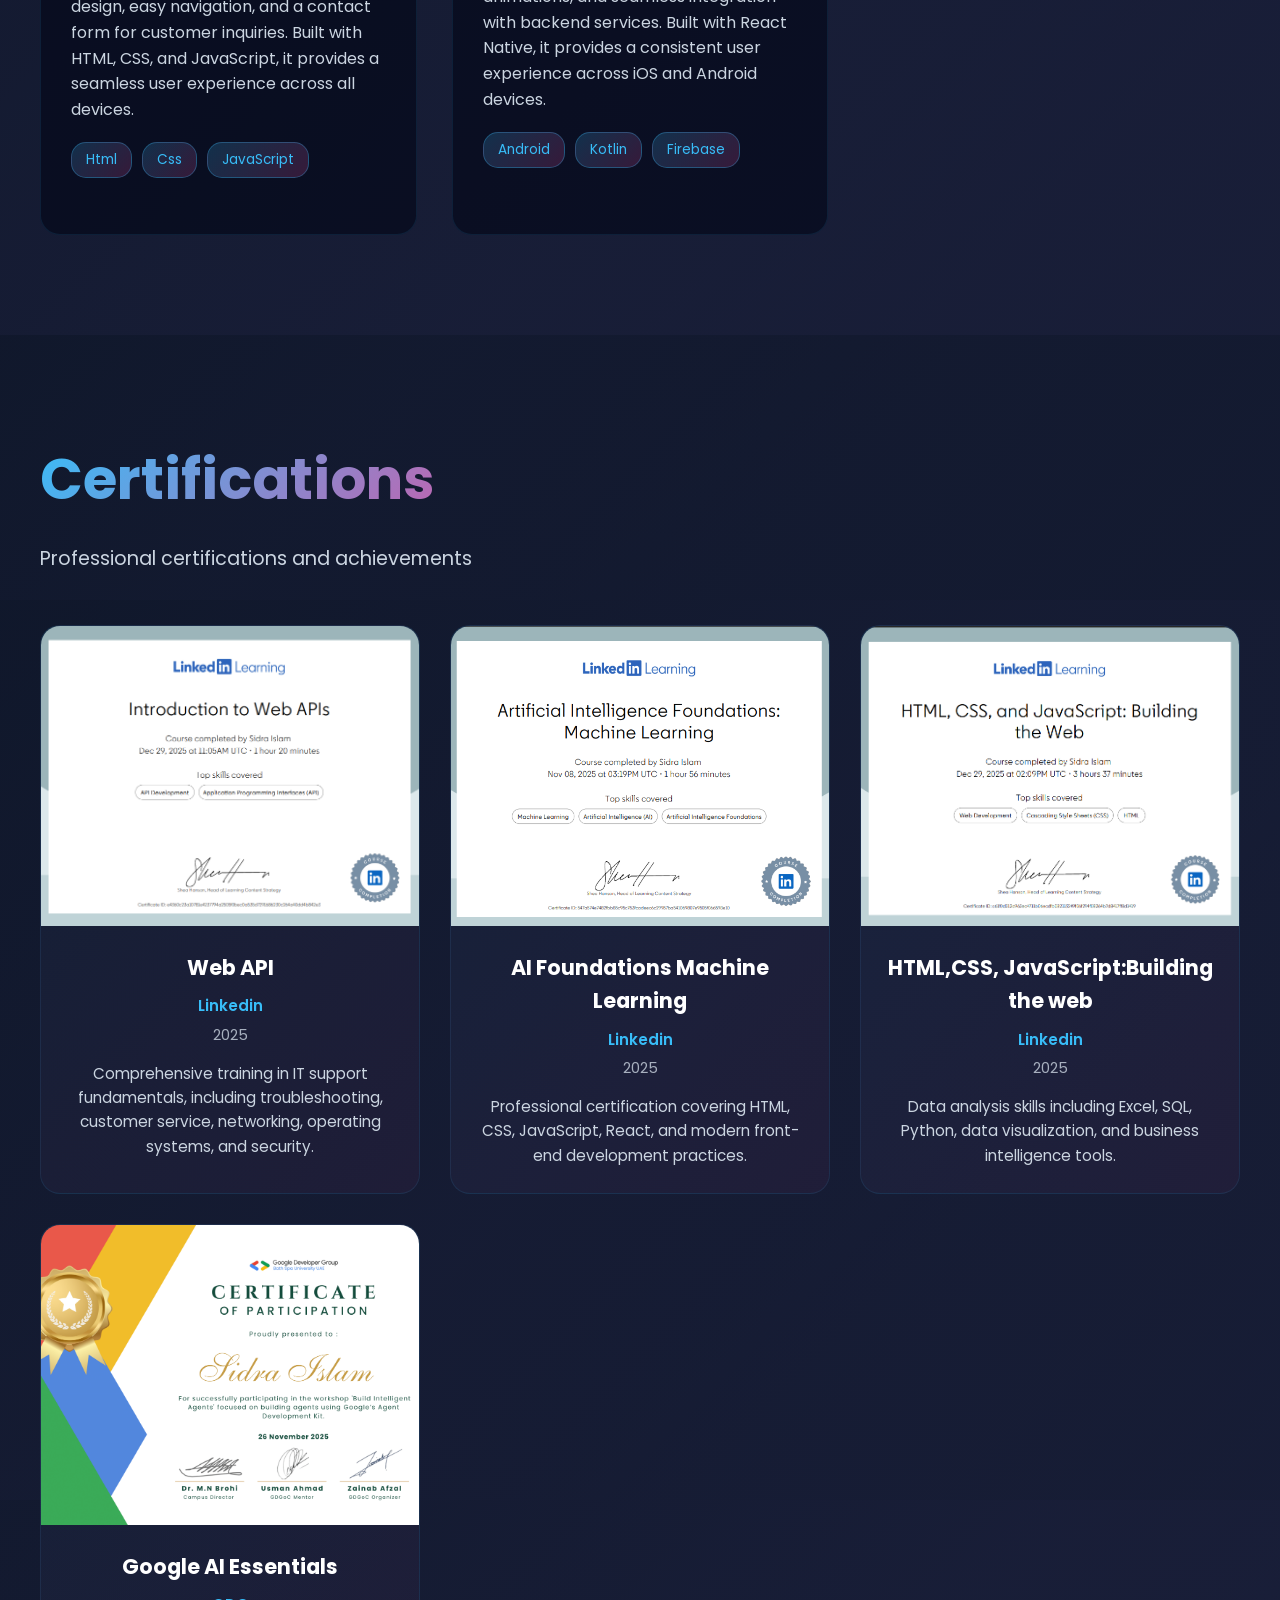
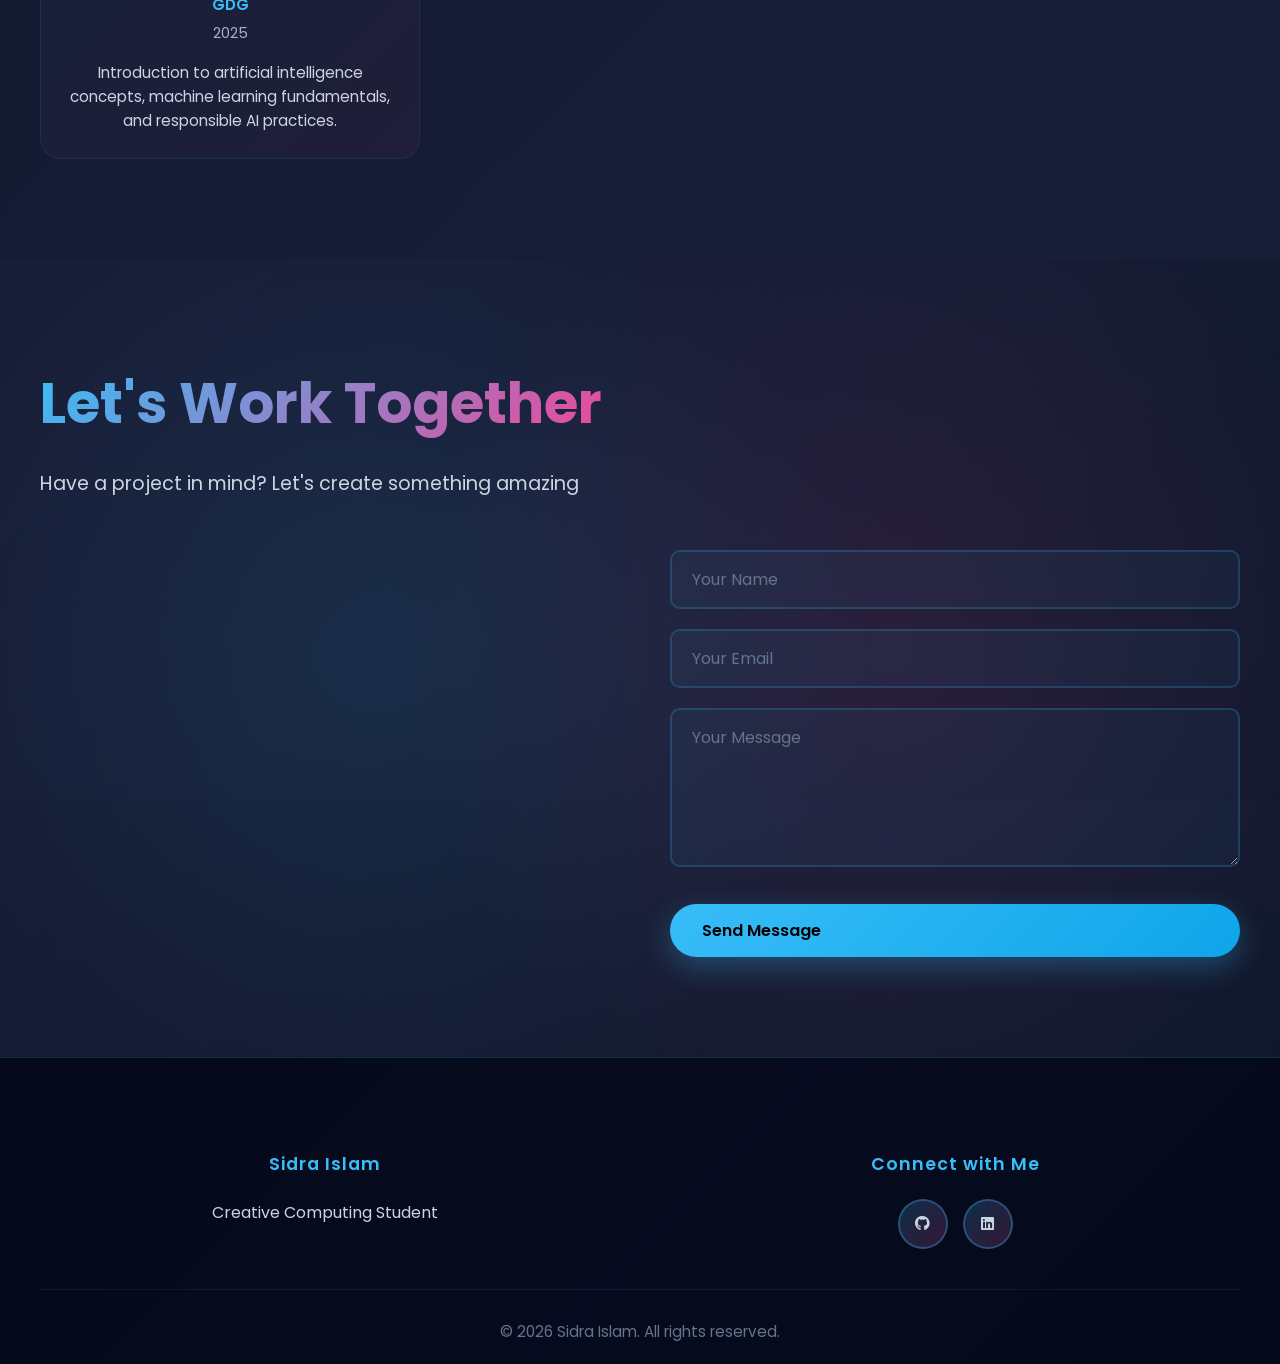
==== commit eec19fc2: "update index.html" ====
--- a/Frontend/index.html
+++ b/Frontend/index.html
@@ -66,7 +66,7 @@
         <span>Get In Touch</span>
         <i class="fas fa-envelope"></i>
       </a>
-      <a href="resume.pdf" class="btn btn-download" download>
+      <a href="https://drive.google.com/file/d/1aDDiQOWRLDE-MQSu--PuB1mK_Sxdk4MJ/view?usp=sharing" class="btn btn-download" download>
         <span>Download Resume</span>
         <i class="fas fa-download"></i>
       </a>
